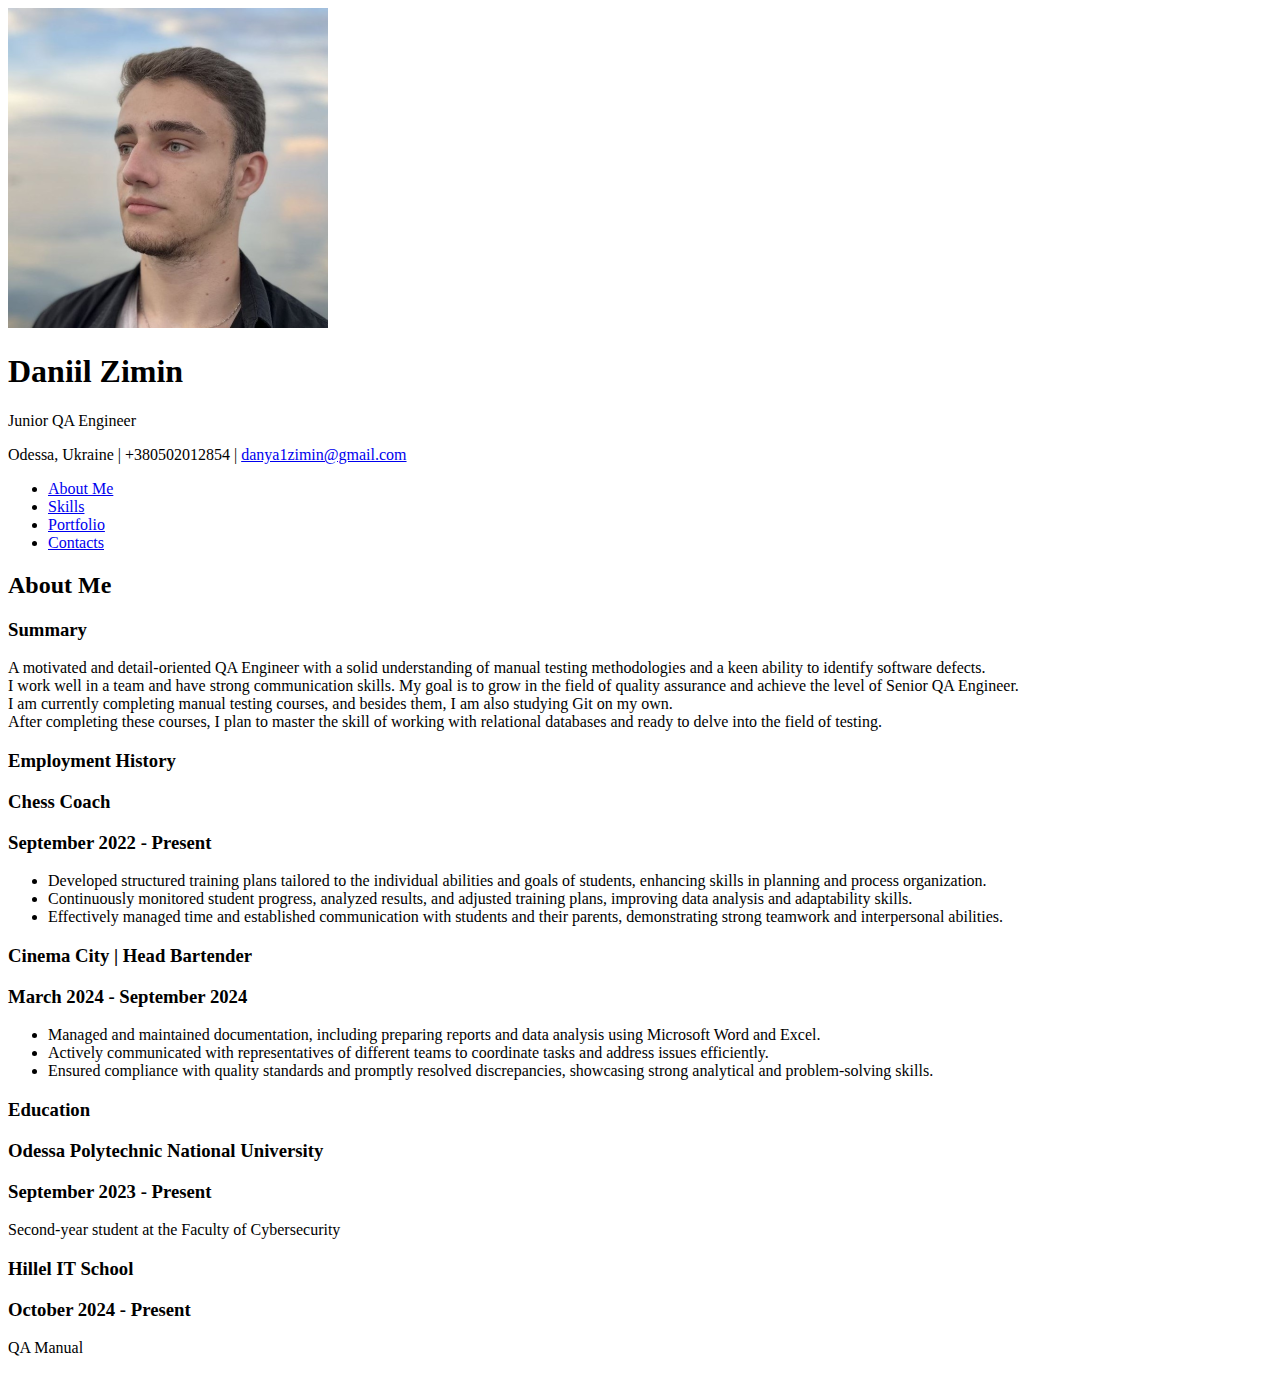
==== CV.html @ 84d7dec9 "Created a navigation menu for easy navigation around the page. The "About Me" section has been fille" ====
<!DOCTYPE html>
<html lang="en">
<head>
    <meta charset="UTF-8">
    <meta name="viewport" content="width=device-width, initial-scale=1.0">
    <meta name="description" content="personal resume website">
    <link rel="stylesheet" type="text/css" href="./style_CV.css">
    <link rel="icon" type="image/x-icon" href="./images/favicon.png">
    <title>CV_Daniil_Zimin</title>
</head>
<body>
    <header>
         <div class="container">
            <div id="container_of_header_photo">
                <img id="profile_photo" src="./images/photo.png" alt="profile_photo">
            </div>
            <div id="container_of_header_description">
                <h1 id="name">Daniil Zimin</h1>
                <p id="position">Junior QA Engineer</p>
                <p id="contact information"> Odessa, Ukraine | +380502012854 |
                <a href="mailto:danya1zimin@gmail.com">danya1zimin@gmail.com</a></p>
            </div>
        </div>
    </header>
    <nav>
        <div>
            <ul>
                <li><a href="#aboutme">About Me</a></li>
                <li><a href="#skills">Skills</a></li>
                <li><a href="#portfolio">Portfolio</a></li>
                <li><a href="#contacts">Contacts</a></li>
            </ul>
        </div>
    </nav>
    <main>
        <section id="aboutme">
            <div class="name_of_section">
                <h2>About Me</h2>
            </div>
            <div class="container_for_articles" id="container_about_me">
                <article id="summary">
                    <div class="name_of_article">
                        <h3>Summary</h3>
                    </div>
                    <div class="content_of_article">
                        <p>A motivated and detail-oriented QA Engineer with a solid
                        understanding of manual testing methodologies and a keen ability to
                        identify software defects.<br> I work well in a team and have strong
                        communication skills. My goal is to grow in the field of quality
                        assurance and achieve the level of Senior QA Engineer.<br>
                        I am currently completing manual testing courses, and besides them,
                        I am also studying Git on my own.<br> After completing these courses,
                        I plan to master the skill of working with relational databases
                        and ready to delve into the field of testing.
                        </p>
                    </div>
                </article>

                <article id="employment">
                    <div class="name_of_article">
                        <h3>Employment History</h3>
                    </div>
                    <div id="last_position">
                        <h3>Chess Coach</h3>
                    </div>
                    <div class="duration">
                        <h3>September 2022 - Present</h3>
                    </div>
                    <div class="list_of_responsibilities">
                        <ul>
                            <li>
                                Developed structured training plans tailored to the individual
                                abilities and goals of students, enhancing skills in planning and process organization.
                            </li>
                            <li>
                                Continuously monitored student progress, analyzed results,
                                and adjusted training plans, improving data analysis and adaptability skills.
                            </li>
                            <li>
                                Effectively managed time and established communication with
                                students and their parents, demonstrating strong teamwork and interpersonal abilities.
                            </li>
                        </ul>
                    </div>

                    <div id="previous_position">
                        <h3>Cinema City | Head Bartender</h3>
                    </div>
                    <div class="duration">
                        <h3>March 2024 - September 2024</h3>
                    </div>
                    <div class="list_of_responsibilities">
                        <ul>
                            <li>
                               Managed and maintained documentation, including preparing reports and data analysis
                                using Microsoft Word and Excel.
                            </li>
                            <li>
                                Actively communicated with representatives of different teams
                                to coordinate tasks and address issues efficiently.
                            </li>
                            <li>
                                Ensured compliance with quality standards and promptly resolved discrepancies,
                                showcasing strong analytical and problem-solving skills.
                            </li>
                        </ul>
                    </div>
                </article>

                <article id="education">
                    <div class="name_of_article">
                        <h3>Education</h3>
                    </div>
                    <div id="university">
                        <h3>Odessа Polytechnic National University</h3>
                    </div>
                    <div class="duration">
                        <h3>September 2023 - Present</h3>
                    </div>
                    <div class="content_of_article">
                        <p>Second-year student at the Faculty of Cybersecurity</p>
                    </div>

                    <div id="qa_courses">
                        <h3>Hillel IT School</h3>
                    </div>
                    <div class="duration">
                        <h3>October 2024 - Present</h3>
                    </div>
                    <div class="content_of_article">
                        <p>QA Manual</p>
                    </div>
                </article>
            </div>
        </section>

        <section id="skills">

        </section>

        <section id="portfolio">

        </section>

        <section id="contacts">

        </section>

    </main>
    <footer>

    </footer>
</body>
</html>
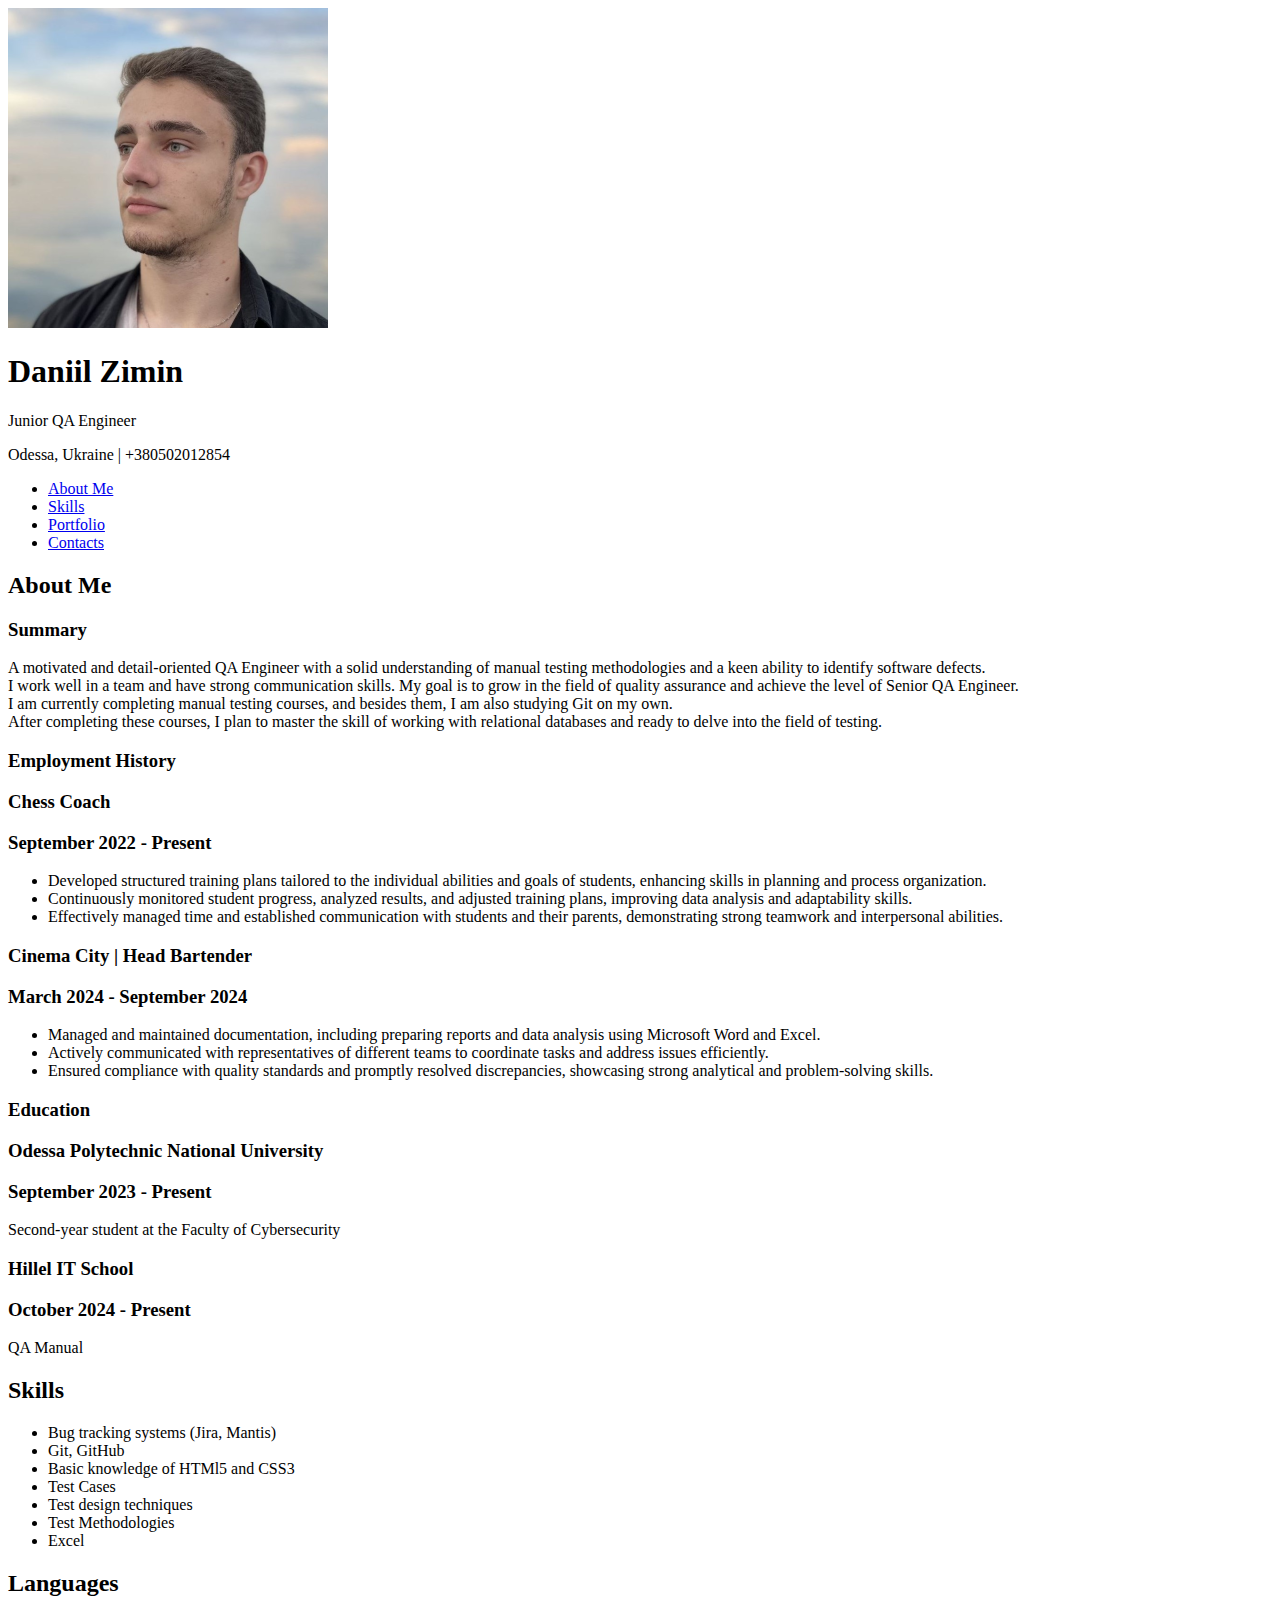
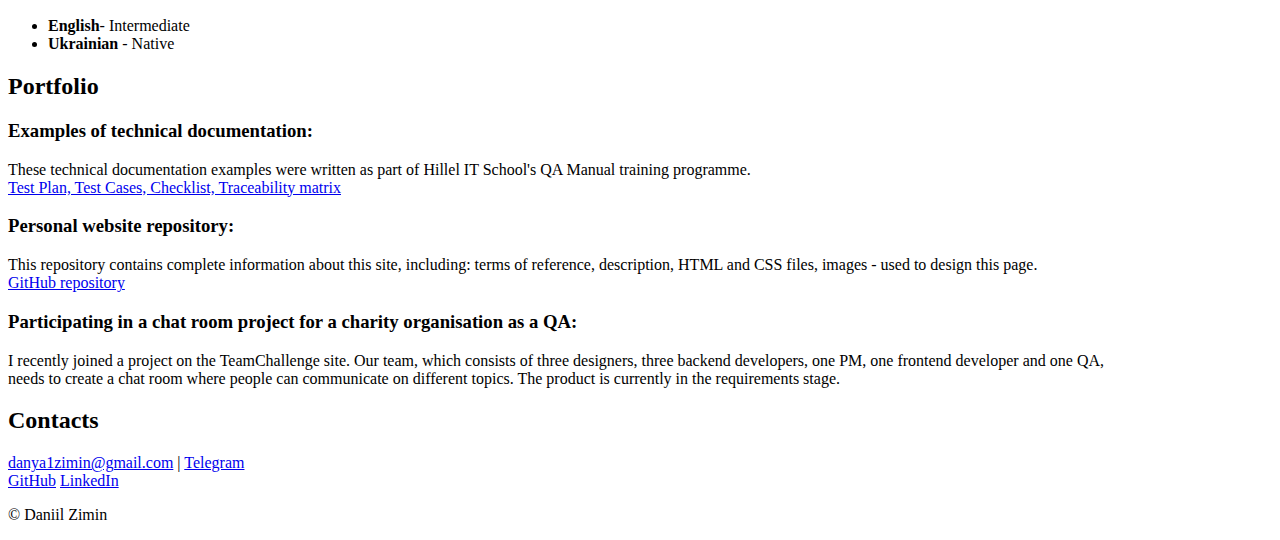
==== commit a2a3e45b: "In the "Skills", "Portfolio", and "Contacts" sections, all links to necessary third-party resources " ====
--- a/CV.html
+++ b/CV.html
@@ -17,8 +17,7 @@
             <div id="container_of_header_description">
                 <h1 id="name">Daniil Zimin</h1>
                 <p id="position">Junior QA Engineer</p>
-                <p id="contact information"> Odessa, Ukraine | +380502012854 |
-                <a href="mailto:danya1zimin@gmail.com">danya1zimin@gmail.com</a></p>
+                <p id="contact information"> Odessa, Ukraine | +380502012854</p>
             </div>
         </div>
     </header>
@@ -135,20 +134,83 @@
         </section>
 
         <section id="skills">
-
+            <div class="name_of_section">
+                <h2>Skills</h2>
+            </div>
+            <div id="list_of_skills">
+                <ul>
+                    <li>Bug tracking systems (Jira, Mantis)</li>
+                    <li>Git, GitHub</li>
+                    <li>Basic knowledge of HTMl5 and CSS3</li>
+                    <li>Test Cases</li>
+                    <li>Test design techniques</li>
+                    <li>Test Methodologies</li>
+                    <li>Excel</li>
+                </ul>
+            </div>
+
+            <div class="name_of_section">
+                <h2>Languages</h2>
+            </div>
+            <div id="list_of_languages">
+                <ul>
+                    <li><strong>English</strong>- Intermediate</li>
+                    <li><strong>Ukrainian</strong> - Native</li>
+                </ul>
+            </div>
         </section>
 
         <section id="portfolio">
-
+            <div class="name_of_section">
+                <h2>Portfolio</h2>
+            </div>
+            <div class="container_for_articles" id="container_portfolio">
+                <article id="tech_documentation">
+                    <h3>Examples of technical documentation:</h3>
+                    <p>These technical documentation examples were written as part of Hillel IT School's
+                        QA Manual training programme.<br>
+                        <a href="https://drive.google.com/drive/folders/1Z6hibd7r9tRQC6Q4JJeoYV2yb-1fAeSc?usp=drive_link"
+                        target="blank" id="google_drive">
+                        Test Plan, Test Cases, Checklist, Traceability matrix</a></p>
+                </article>
+
+                <article id="website">
+                    <h3>Personal website repository:</h3>
+                    <p>This repository contains complete information about this site, including: terms of reference,
+                        description, HTML and CSS files, images - used to design this page.<br>
+                        <a href="https://github.com/SssiMmmo/CV" target="blank" id="cv_repository"> GitHub repository</a>
+                    </p>
+                </article>
+
+                <article id="team_challenge">
+                    <h3>Participating in a chat room project for a charity organisation as a QA:</h3>
+                    <p>I recently joined a project on the TeamChallenge site.
+                        Our team, which consists of three designers, three backend developers, one PM,
+                        one frontend developer and one QA,<br> needs to create a chat room
+                        where people can communicate on different topics.
+                        The product is currently in the requirements stage.</p>
+                </article>
+            </div>
         </section>
 
         <section id="contacts">
-
-        </section>
-
+            <div class="name_of_section">
+                <h2>Contacts</h2>
+            </div>
+            <a href="mailto:danya1zimin@gmail.com" id="email">danya1zimin@gmail.com</a> |
+            <a href="https://t.me/dghsdghs">Telegram</a>
+        </section>
     </main>
     <footer>
-
+        <div class="container">
+            <div id="social_links">
+                <a href="https://github.com/SssiMmmo" id="github">GitHub</a>
+                <a href="https://www.linkedin.com/in/daniil-zimin-6a8973342/" id="linkedin">LinkedIn</a>
+            </div>
+            <div id="copyright">
+                <p>&copy; Daniil Zimin</p>
+            </div>
+        </div>
     </footer>
 </body>
 </html>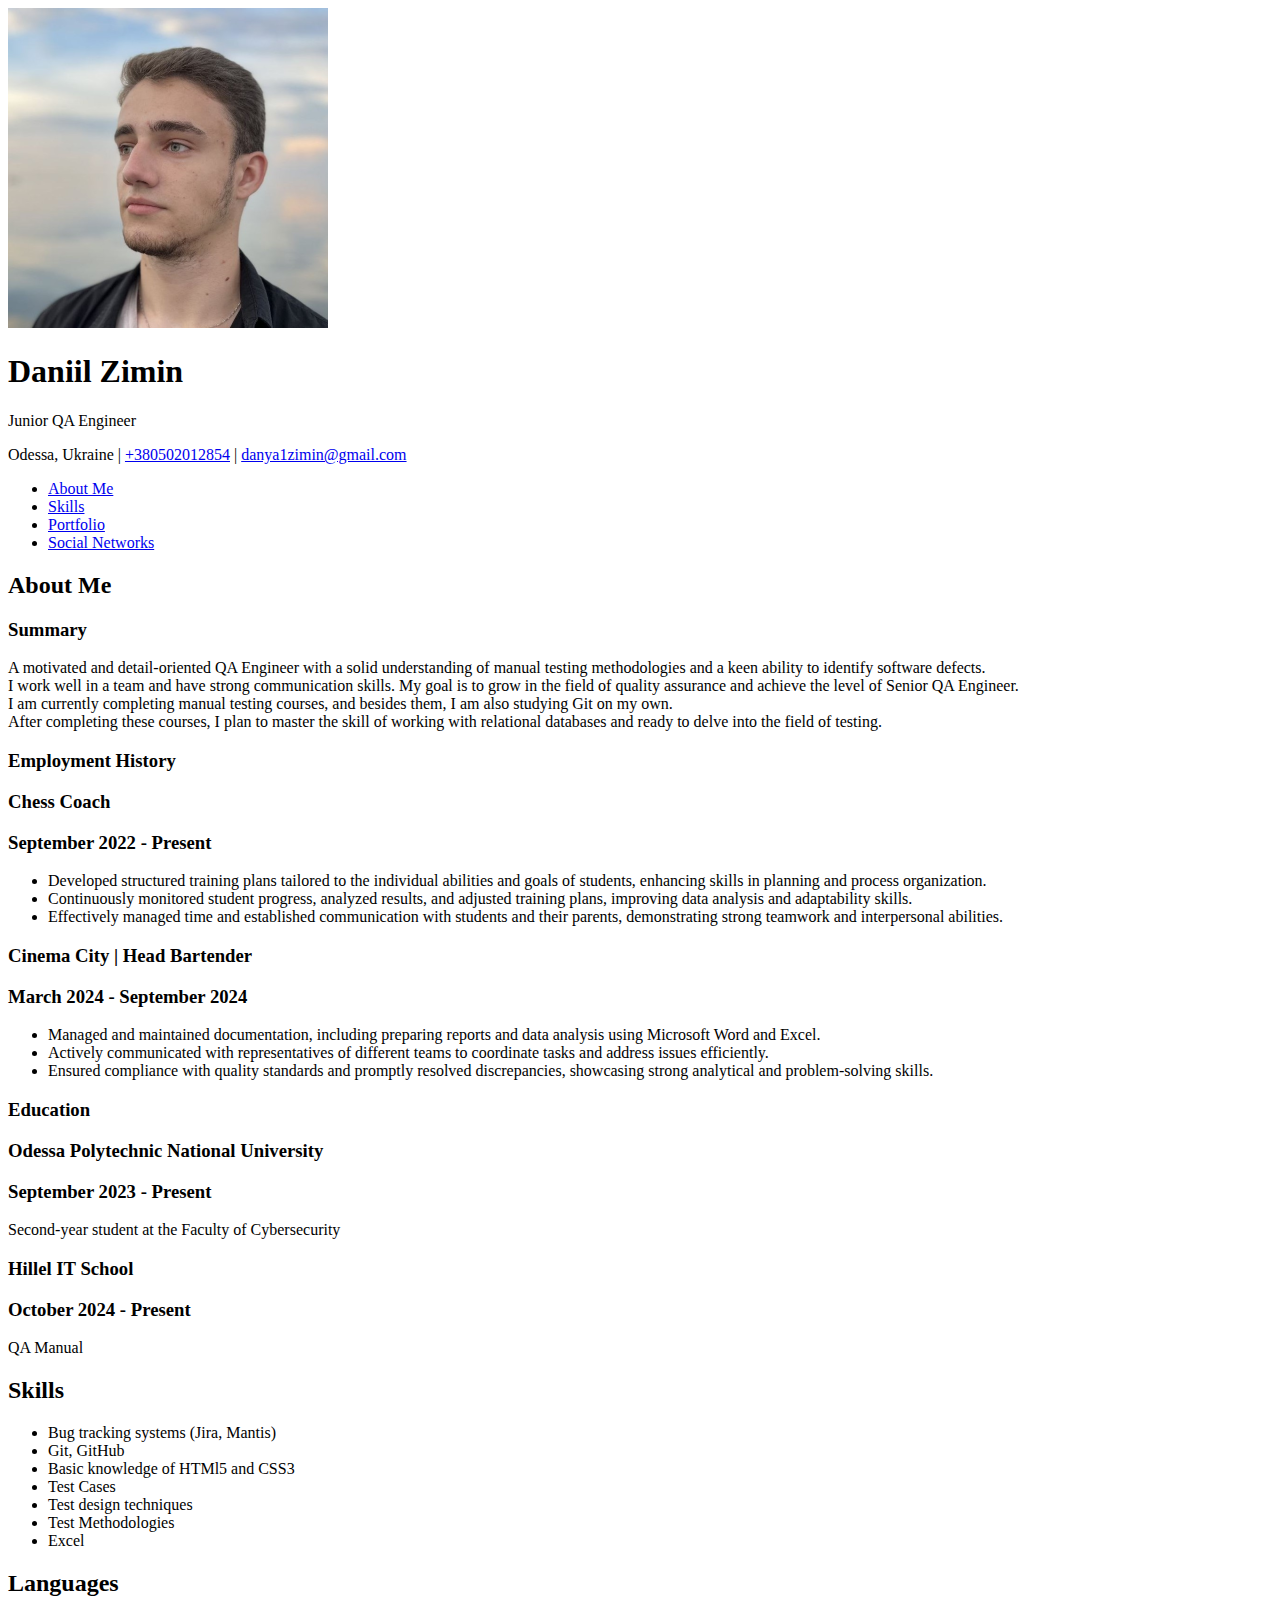
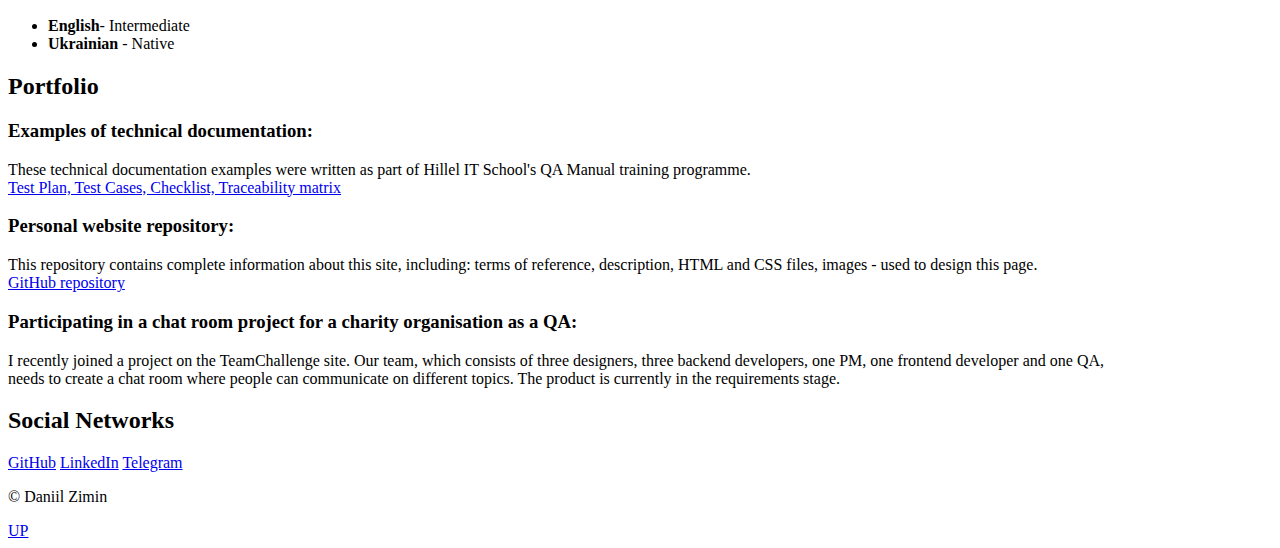
==== commit e546eb3e: "The mail link has been moved from the "Contacts" section to the site header. The "Contacts" section " ====
--- a/CV.html
+++ b/CV.html
@@ -10,15 +10,14 @@
 </head>
 <body>
     <header>
-         <div class="container">
-            <div id="container_of_header_photo">
-                <img id="profile_photo" src="./images/photo.png" alt="profile_photo">
-            </div>
-            <div id="container_of_header_description">
-                <h1 id="name">Daniil Zimin</h1>
-                <p id="position">Junior QA Engineer</p>
-                <p id="contact information"> Odessa, Ukraine | +380502012854</p>
-            </div>
+        <div id="container_of_header_photo">
+            <img id="profile_photo" src="./images/photo.png" alt="profile_photo">
+        </div>
+        <div id="container_of_header_description">
+            <h1 id="name">Daniil Zimin</h1>
+            <p id="position">Junior QA Engineer</p>
+            <p id="contact_information"> Odessa, Ukraine | <a href="tel:+30502012854">+380502012854</a> |
+                <a href="mailto:danya1zimin@gmail.com" id="email">danya1zimin@gmail.com</a></p>
         </div>
     </header>
     <nav>
@@ -27,7 +26,7 @@
                 <li><a href="#aboutme">About Me</a></li>
                 <li><a href="#skills">Skills</a></li>
                 <li><a href="#portfolio">Portfolio</a></li>
-                <li><a href="#contacts">Contacts</a></li>
+                <li><a href="#social_networks">Social Networks</a></li>
             </ul>
         </div>
     </nav>
@@ -193,23 +192,25 @@
             </div>
         </section>
 
-        <section id="contacts">
-            <div class="name_of_section">
-                <h2>Contacts</h2>
-            </div>
-            <a href="mailto:danya1zimin@gmail.com" id="email">danya1zimin@gmail.com</a> |
-            <a href="https://t.me/dghsdghs">Telegram</a>
+        <section id="social_networks">
+            <div class="name_of_section">
+                <h2>Social Networks</h2>
+            </div>
+            <div id="social_links">
+                <a href="https://github.com/SssiMmmo" id="github">GitHub</a>
+                <a href="https://www.linkedin.com/in/daniil-zimin-6a8973342/" id="linkedin">LinkedIn</a>
+                <a href="https://t.me/dghsdghs">Telegram</a>
+            </div>
         </section>
     </main>
     <footer>
         <div class="container">
-            <div id="social_links">
-                <a href="https://github.com/SssiMmmo" id="github">GitHub</a>
-                <a href="https://www.linkedin.com/in/daniil-zimin-6a8973342/" id="linkedin">LinkedIn</a>
-            </div>
             <div id="copyright">
                 <p>&copy; Daniil Zimin</p>
             </div>
+        </div>
+        <div class="button_up">
+            <a href="#">UP</a>
         </div>
     </footer>
 </body>
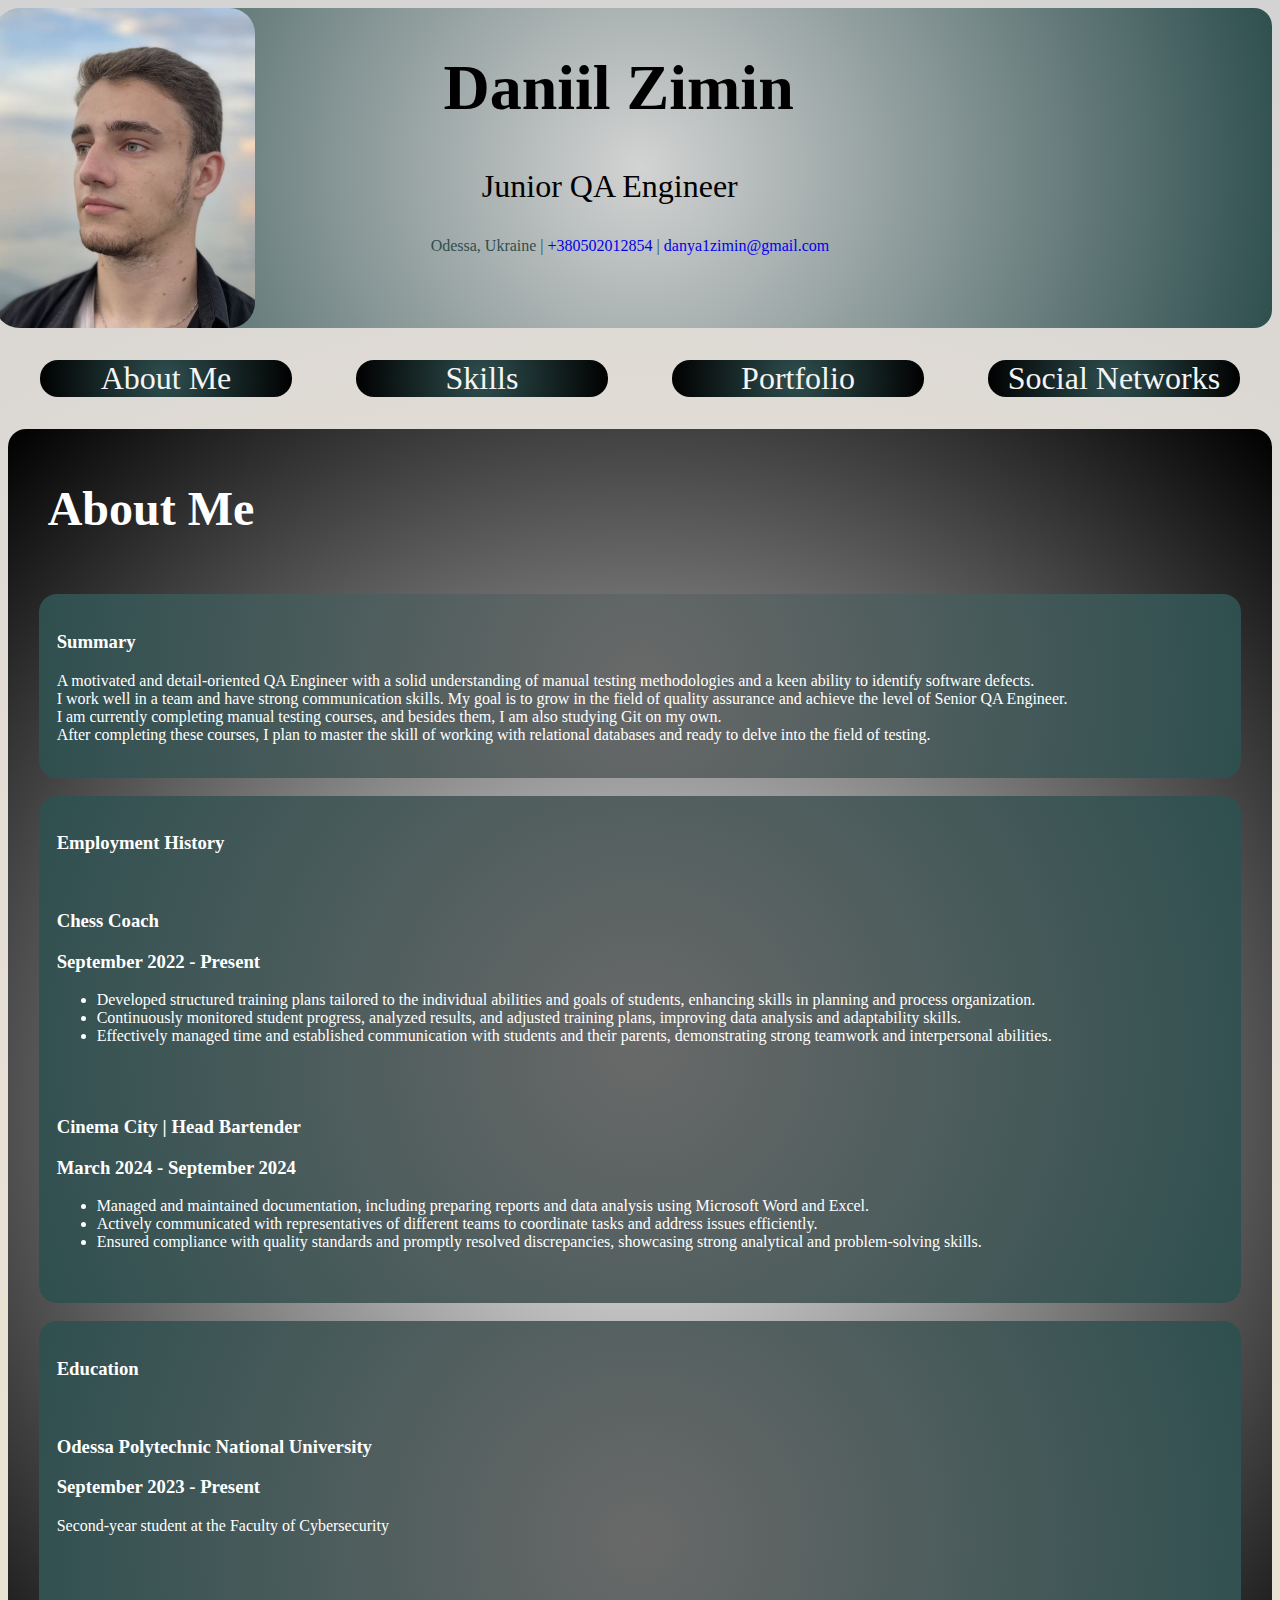
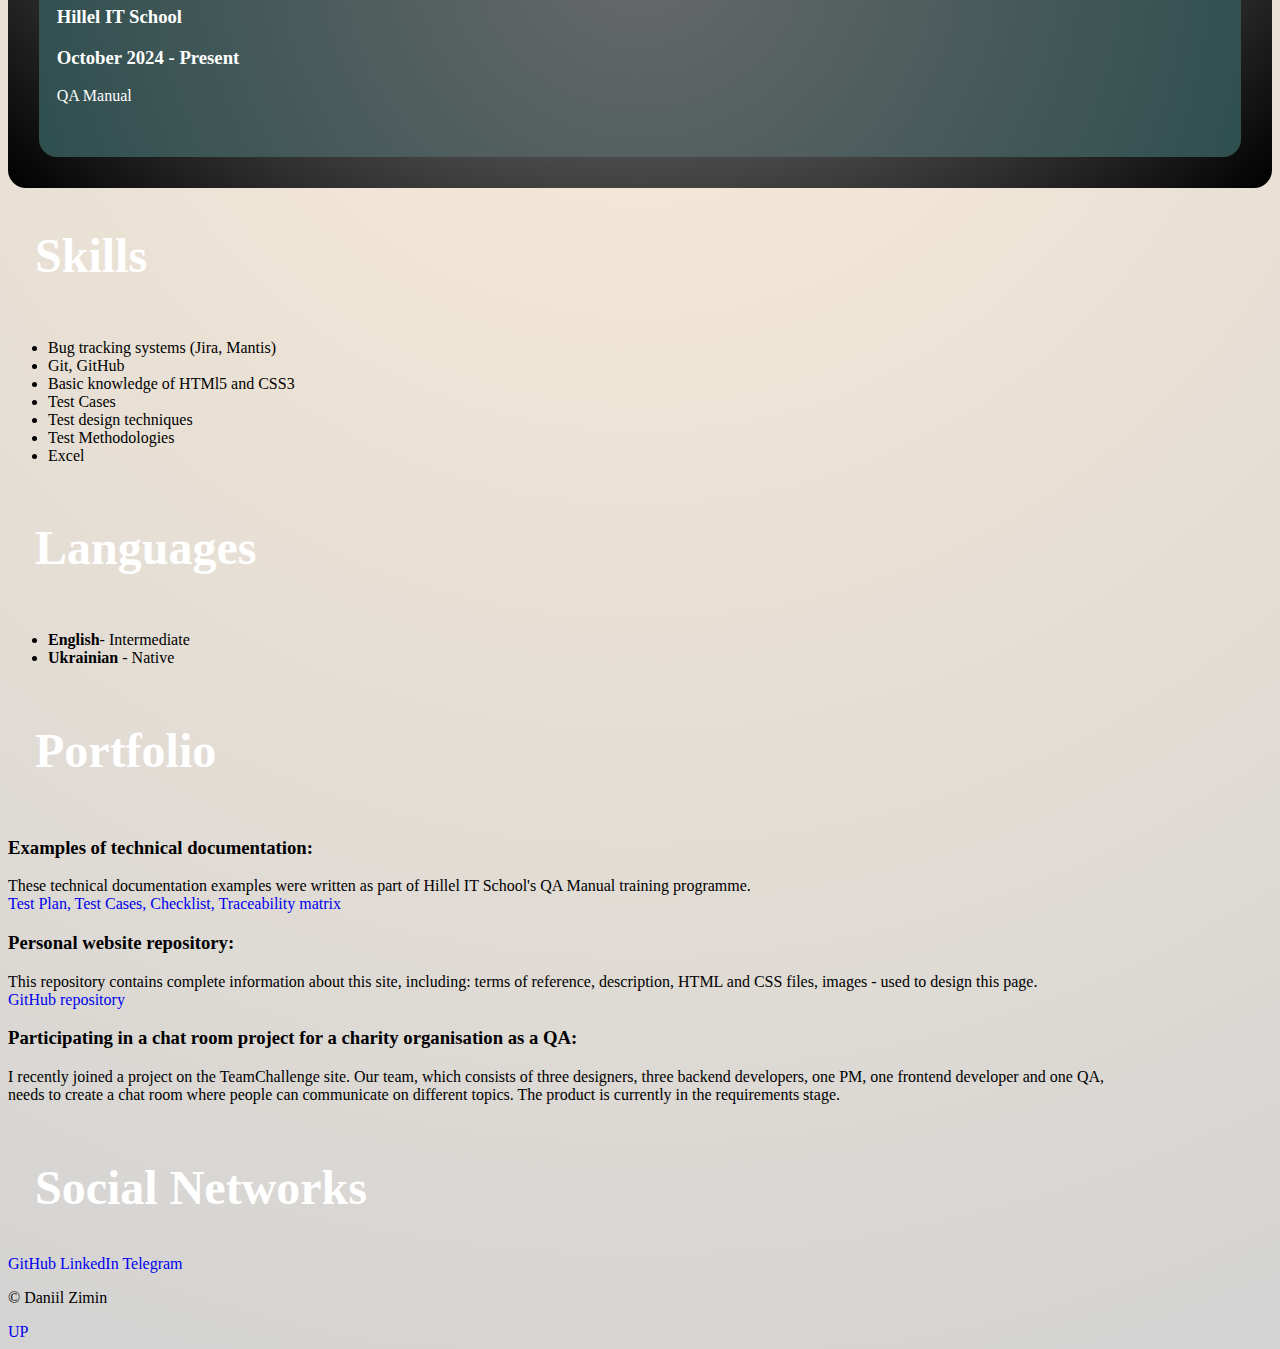
==== commit 39f0cfb3: "Added styles for the header, ‘About Me’ section and navigation menu (This is a template only)." ====
--- a/CV.html
+++ b/CV.html
@@ -21,14 +21,12 @@
         </div>
     </header>
     <nav>
-        <div>
-            <ul>
-                <li><a href="#aboutme">About Me</a></li>
-                <li><a href="#skills">Skills</a></li>
-                <li><a href="#portfolio">Portfolio</a></li>
-                <li><a href="#social_networks">Social Networks</a></li>
-            </ul>
-        </div>
+        <ul>
+            <li><a href="#aboutme">About Me</a></li>
+            <li><a href="#skills">Skills</a></li>
+            <li><a href="#portfolio">Portfolio</a></li>
+            <li><a href="#social_networks">Social Networks</a></li>
+        </ul>
     </nav>
     <main>
         <section id="aboutme">
@@ -59,49 +57,53 @@
                         <h3>Employment History</h3>
                     </div>
                     <div id="last_position">
-                        <h3>Chess Coach</h3>
-                    </div>
-                    <div class="duration">
-                        <h3>September 2022 - Present</h3>
-                    </div>
-                    <div class="list_of_responsibilities">
-                        <ul>
-                            <li>
-                                Developed structured training plans tailored to the individual
-                                abilities and goals of students, enhancing skills in planning and process organization.
-                            </li>
-                            <li>
-                                Continuously monitored student progress, analyzed results,
-                                and adjusted training plans, improving data analysis and adaptability skills.
-                            </li>
-                            <li>
-                                Effectively managed time and established communication with
-                                students and their parents, demonstrating strong teamwork and interpersonal abilities.
-                            </li>
-                        </ul>
+                        <div id="last_position_name">
+                            <h3>Chess Coach</h3>
+                        </div>
+                        <div class="duration">
+                            <h3>September 2022 - Present</h3>
+                        </div>
+                        <div class="list_of_responsibilities">
+                            <ul>
+                                <li>
+                                    Developed structured training plans tailored to the individual abilities
+                                    and goals of students, enhancing skills in planning and process organization.
+                                </li>
+                                <li>
+                                    Continuously monitored student progress, analyzed results,
+                                    and adjusted training plans, improving data analysis and adaptability skills.
+                                </li>
+                                <li>
+                                    Effectively managed time and established communication with students
+                                    and their parents, demonstrating strong teamwork and interpersonal abilities.
+                                </li>
+                            </ul>
+                        </div>
                     </div>
 
                     <div id="previous_position">
-                        <h3>Cinema City | Head Bartender</h3>
-                    </div>
-                    <div class="duration">
-                        <h3>March 2024 - September 2024</h3>
-                    </div>
-                    <div class="list_of_responsibilities">
-                        <ul>
-                            <li>
-                               Managed and maintained documentation, including preparing reports and data analysis
-                                using Microsoft Word and Excel.
-                            </li>
-                            <li>
-                                Actively communicated with representatives of different teams
-                                to coordinate tasks and address issues efficiently.
-                            </li>
-                            <li>
-                                Ensured compliance with quality standards and promptly resolved discrepancies,
-                                showcasing strong analytical and problem-solving skills.
-                            </li>
-                        </ul>
+                        <div id="previous_position_name">
+                            <h3>Cinema City | Head Bartender</h3>
+                        </div>
+                        <div class="duration">
+                            <h3>March 2024 - September 2024</h3>
+                        </div>
+                        <div class="list_of_responsibilities">
+                            <ul>
+                                <li>
+                                    Managed and maintained documentation, including preparing reports and data analysis
+                                    using Microsoft Word and Excel.
+                                </li>
+                                <li>
+                                    Actively communicated with representatives of different teams
+                                    to coordinate tasks and address issues efficiently.
+                                </li>
+                                <li>
+                                    Ensured compliance with quality standards and promptly resolved discrepancies,
+                                    showcasing strong analytical and problem-solving skills.
+                                </li>
+                            </ul>
+                        </div>
                     </div>
                 </article>
 
@@ -111,51 +113,55 @@
                     </div>
                     <div id="university">
                         <h3>Odessа Polytechnic National University</h3>
-                    </div>
-                    <div class="duration">
-                        <h3>September 2023 - Present</h3>
-                    </div>
-                    <div class="content_of_article">
-                        <p>Second-year student at the Faculty of Cybersecurity</p>
+                        <div class="duration">
+                            <h3>September 2023 - Present</h3>
+                        </div>
+                        <div class="content_of_article">
+                            <p>Second-year student at the Faculty of Cybersecurity</p>
+                        </div>
                     </div>
 
                     <div id="qa_courses">
                         <h3>Hillel IT School</h3>
-                    </div>
-                    <div class="duration">
-                        <h3>October 2024 - Present</h3>
-                    </div>
-                    <div class="content_of_article">
-                        <p>QA Manual</p>
-                    </div>
-                </article>
-            </div>
-        </section>
-
-        <section id="skills">
-            <div class="name_of_section">
-                <h2>Skills</h2>
-            </div>
-            <div id="list_of_skills">
-                <ul>
-                    <li>Bug tracking systems (Jira, Mantis)</li>
-                    <li>Git, GitHub</li>
-                    <li>Basic knowledge of HTMl5 and CSS3</li>
-                    <li>Test Cases</li>
-                    <li>Test design techniques</li>
-                    <li>Test Methodologies</li>
-                    <li>Excel</li>
-                </ul>
-            </div>
-
-            <div class="name_of_section">
-                <h2>Languages</h2>
-            </div>
-            <div id="list_of_languages">
-                <ul>
-                    <li><strong>English</strong>- Intermediate</li>
-                    <li><strong>Ukrainian</strong> - Native</li>
-                </ul>
+                        <div class="duration">
+                            <h3>October 2024 - Present</h3>
+                        </div>
+                        <div class="content_of_article">
+                            <p>QA Manual</p>
+                        </div>
+                    </div>
+                </article>
+            </div>
+        </section>
+
+        <section id="skills_languages">
+            <div id="skills">
+                <div class="name_of_section">
+                    <h2>Skills</h2>
+                </div>
+                <div id="list_of_skills">
+                    <ul>
+                        <li>Bug tracking systems (Jira, Mantis)</li>
+                        <li>Git, GitHub</li>
+                        <li>Basic knowledge of HTMl5 and CSS3</li>
+                        <li>Test Cases</li>
+                        <li>Test design techniques</li>
+                        <li>Test Methodologies</li>
+                        <li>Excel</li>
+                    </ul>
+                </div>
+            </div>
+
+            <div id="languages">
+                <div class="name_of_section">
+                    <h2>Languages</h2>
+                </div>
+                <div id="list_of_languages">
+                    <ul>
+                        <li><strong>English</strong>- Intermediate</li>
+                        <li><strong>Ukrainian</strong> - Native</li>
+                    </ul>
+                </div>
             </div>
         </section>
 
@@ -197,9 +203,9 @@
                 <h2>Social Networks</h2>
             </div>
             <div id="social_links">
-                <a href="https://github.com/SssiMmmo" id="github">GitHub</a>
-                <a href="https://www.linkedin.com/in/daniil-zimin-6a8973342/" id="linkedin">LinkedIn</a>
-                <a href="https://t.me/dghsdghs">Telegram</a>
+                <a href="https://github.com/SssiMmmo" target="blank" id="github">GitHub</a>
+                <a href="https://www.linkedin.com/in/daniil-zimin-6a8973342/" target="blank" id="linkedin">LinkedIn</a>
+                <a href="https://t.me/dghsdghs" target="_blank" id="telegram">Telegram</a>
             </div>
         </section>
     </main>
--- a/style_CV.css
+++ b/style_CV.css
@@ -0,0 +1,100 @@
+body {
+    background: radial-gradient(circle, antiquewhite, lightgray);
+
+}
+
+a {
+    text-decoration: none;
+}
+
+header {
+    display: flex;
+    justify-content: center;
+    background: radial-gradient(circle, lightgray, darkslategray);
+    border-radius: 2vh;
+}
+
+#container_of_header_photo {
+    display: flex;
+    justify-content: center;
+    position: relative;
+    left: -25%;
+    border-radius: 2vw;
+    overflow: hidden;
+    width: 20.68%;
+    height: auto;
+}
+
+#container_of_header_description {
+    position: relative;
+    right:10vw;
+}
+
+#name {
+    position: relative;
+    font-size: 4em;
+}
+
+#position {
+    position: relative;
+    left: 3vw;
+    font-size: 2em;
+}
+
+#contact_information {
+    position: relative;
+    right: 1vw;
+    color: darkslategray;
+}
+
+.name_of_section {
+    display: flex;
+    align-items: center;
+    font-size: 2em;
+    padding-left: 3vh;
+    color: white;
+}
+
+#aboutme {
+    background: radial-gradient(circle, whitesmoke, black);
+    border-radius: 2vh;
+    padding: 1%;
+}
+
+#summary, #employment, #education {
+    background: radial-gradient(circle, dimgray, darkslategray);
+    border-radius: 2vh;
+    color: white;
+    padding: 2vh;
+    margin: 2vh;
+}
+
+#last_position, #previous_position, #university, #qa_courses {
+    padding-block: 2vh;
+}
+
+/*nav {
+    position: sticky;
+    top: 0;
+    z-index: 100;
+
+}*/
+
+nav ul {
+    display: flex;
+    justify-content: space-around;
+    font-size: 2em;
+    list-style-type: none;
+    padding: 0;
+}
+
+nav ul li {
+    background: radial-gradient(circle, darkslategray, black);
+    width: 20%;
+    border-radius: 2vh;
+    text-align: center;
+}
+
+nav ul li a{
+    color: whitesmoke;
+}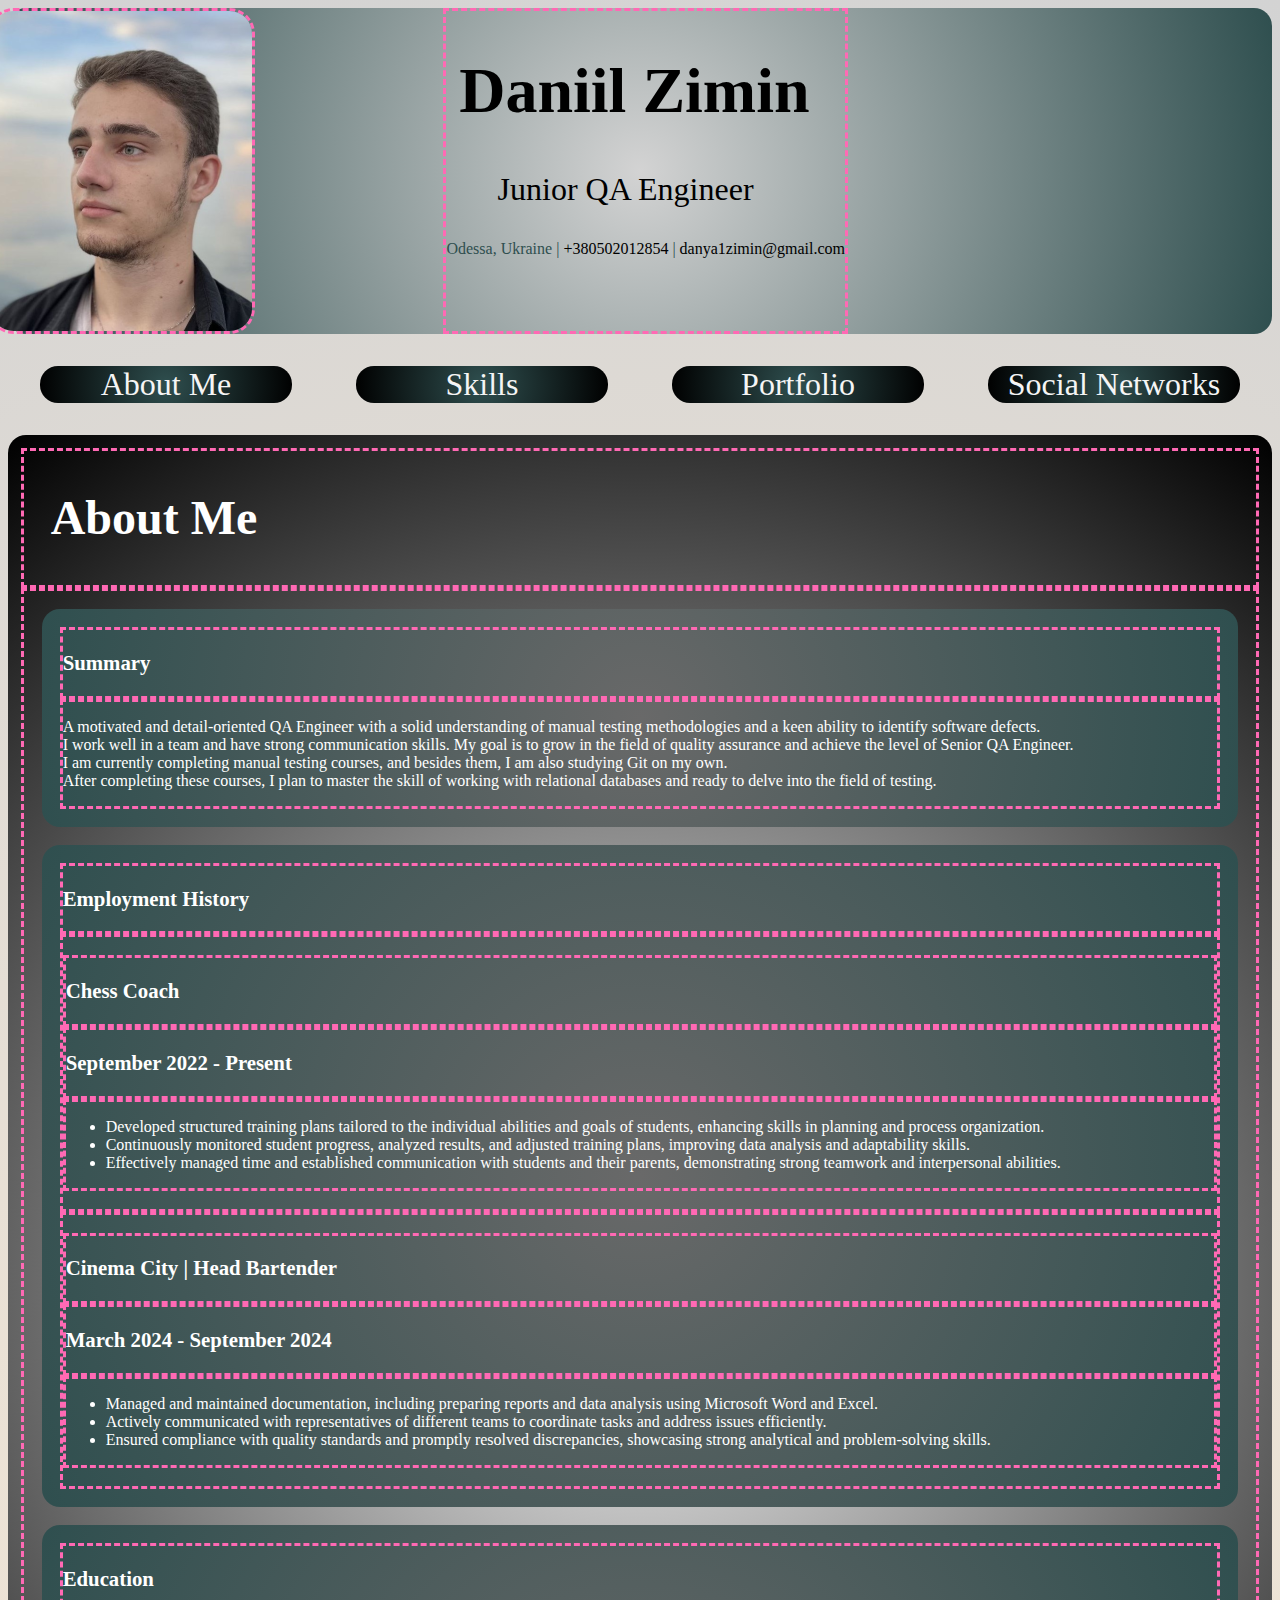
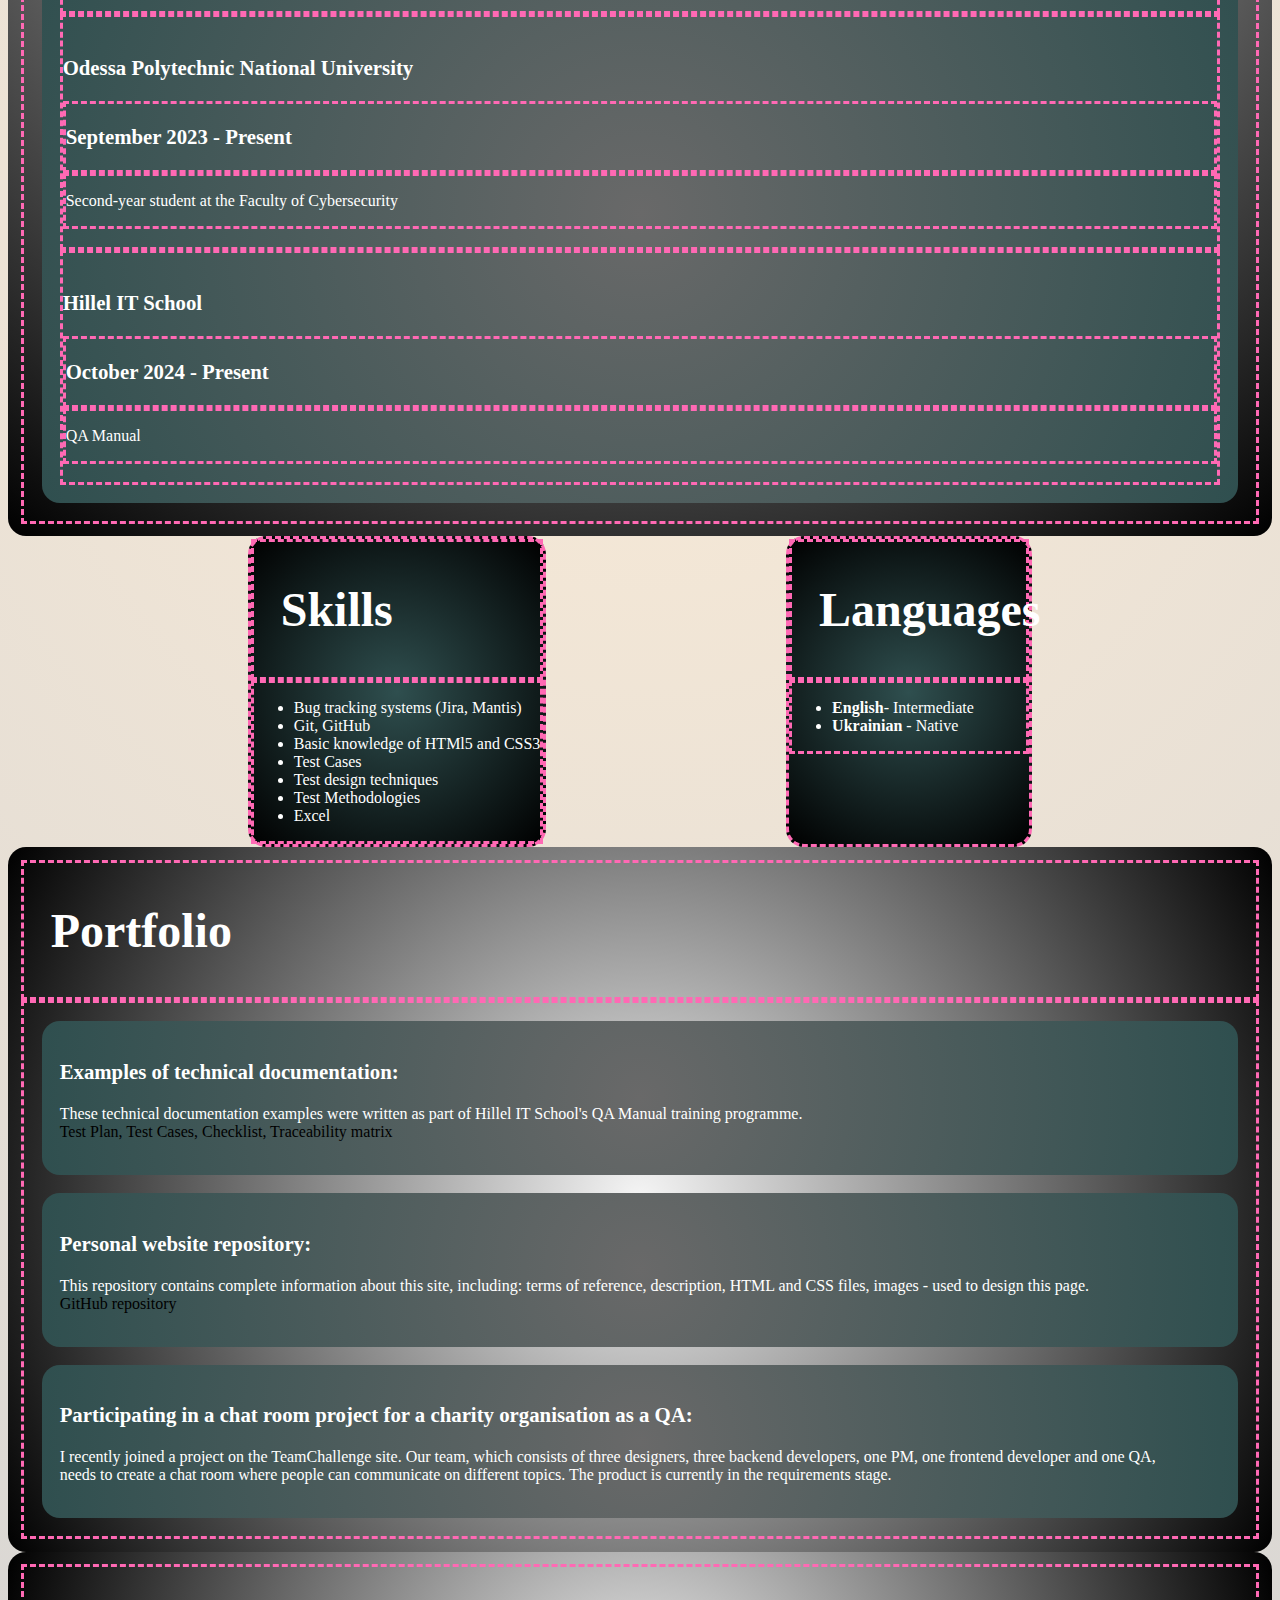
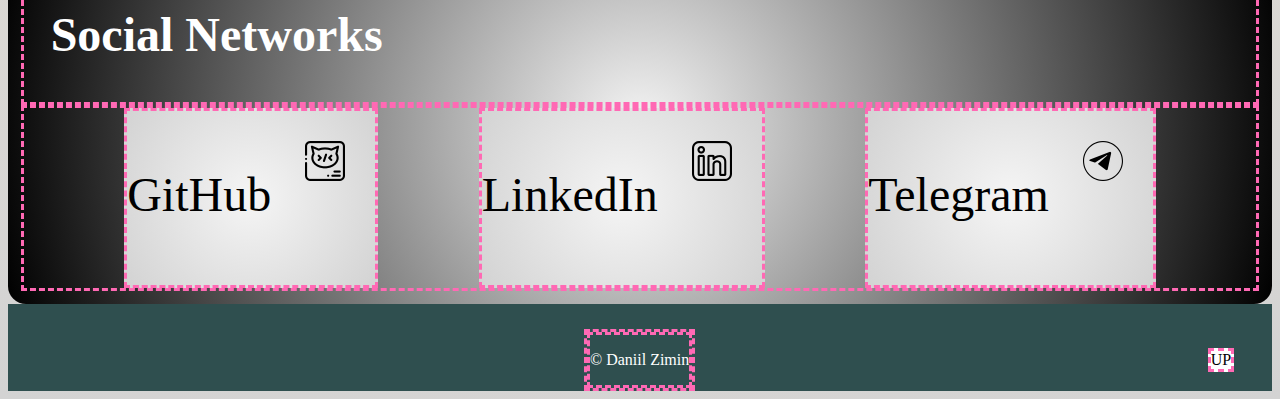
==== commit b22ef48e: "Added styles for the "Skills", "Portfolio", "Social Networks" and footer sections (This is a templat" ====
--- a/CV.html
+++ b/CV.html
@@ -175,8 +175,8 @@
                     <p>These technical documentation examples were written as part of Hillel IT School's
                         QA Manual training programme.<br>
                         <a href="https://drive.google.com/drive/folders/1Z6hibd7r9tRQC6Q4JJeoYV2yb-1fAeSc?usp=drive_link"
-                        target="blank" id="google_drive">
-                        Test Plan, Test Cases, Checklist, Traceability matrix</a></p>
+                           target="blank" id="google_drive">
+                            Test Plan, Test Cases, Checklist, Traceability matrix</a></p>
                 </article>
 
                 <article id="website">
@@ -203,9 +203,18 @@
                 <h2>Social Networks</h2>
             </div>
             <div id="social_links">
-                <a href="https://github.com/SssiMmmo" target="blank" id="github">GitHub</a>
-                <a href="https://www.linkedin.com/in/daniil-zimin-6a8973342/" target="blank" id="linkedin">LinkedIn</a>
-                <a href="https://t.me/dghsdghs" target="_blank" id="telegram">Telegram</a>
+                <div id="github">
+                    <a href="https://github.com/SssiMmmo" target="blank">GitHub</a>
+                    <img src="./images/githublogo.png" alt="github">
+                </div>
+                <div id="linkedin">
+                    <a href="https://www.linkedin.com/in/daniil-zimin-6a8973342/" target="blank">LinkedIn</a>
+                    <img src="./images/linkedinlogo.png" alt="linkedin">
+                </div>
+                <div id="telegram">
+                    <a href="https://t.me/dghsdghs" target="_blank">Telegram</a>
+                    <img src="./images/telegramlogo.png" alt="telegram">
+                </div>
             </div>
         </section>
     </main>
--- a/style_CV.css
+++ b/style_CV.css
@@ -1,10 +1,19 @@
 body {
     background: radial-gradient(circle, antiquewhite, lightgray);
+}
 
+div {
+    border: hotpink;
+    border-style: dashed;
 }
 
 a {
     text-decoration: none;
+    color: black;
+}
+
+h3 {
+    font-size: 1.3em;
 }
 
 header {
@@ -33,17 +42,18 @@
 #name {
     position: relative;
     font-size: 4em;
+    left: 1vw;
 }
 
 #position {
     position: relative;
-    left: 3vw;
+    left: 4vw;
     font-size: 2em;
 }
 
 #contact_information {
     position: relative;
-    right: 1vw;
+
     color: darkslategray;
 }
 
@@ -55,13 +65,13 @@
     color: white;
 }
 
-#aboutme {
+#aboutme, #portfolio, #social_networks {
     background: radial-gradient(circle, whitesmoke, black);
     border-radius: 2vh;
     padding: 1%;
 }
 
-#summary, #employment, #education {
+#summary, #employment, #education, #tech_documentation, #website, #team_challenge {
     background: radial-gradient(circle, dimgray, darkslategray);
     border-radius: 2vh;
     color: white;
@@ -97,4 +107,61 @@
 
 nav ul li a{
     color: whitesmoke;
+}
+
+#skills_languages {
+    display: flex;
+    justify-content: space-evenly;
+}
+
+#skills, #languages {
+    position: relative;
+    background: radial-gradient(circle, darkslategray, black);
+    border-radius: 2vh;
+    color: white;
+}
+
+#languages {
+    width: 19%;
+}
+
+#portfolio {
+    display: flex;
+    justify-content: space-evenly;
+    flex-direction: column;
+}
+
+#social_networks a {
+    color: black;
+    font-size: 3em;
+}
+
+#social_links {
+    display: flex;
+    justify-content: space-evenly;
+    height: 20vh;
+}
+
+#github, #linkedin, #telegram {
+    background: radial-gradient(circle, whitesmoke, lightgray);
+}
+
+footer {
+    display: flex;
+    justify-content: space-between;
+    align-items: center;
+    padding-top: 2%;
+    background: darkslategray;
+}
+
+.container {
+    position: relative;
+    left: 45vw;
+    color: white;
+}
+
+.button_up {
+    position: relative;
+    background: white;
+    right: 3%;
 }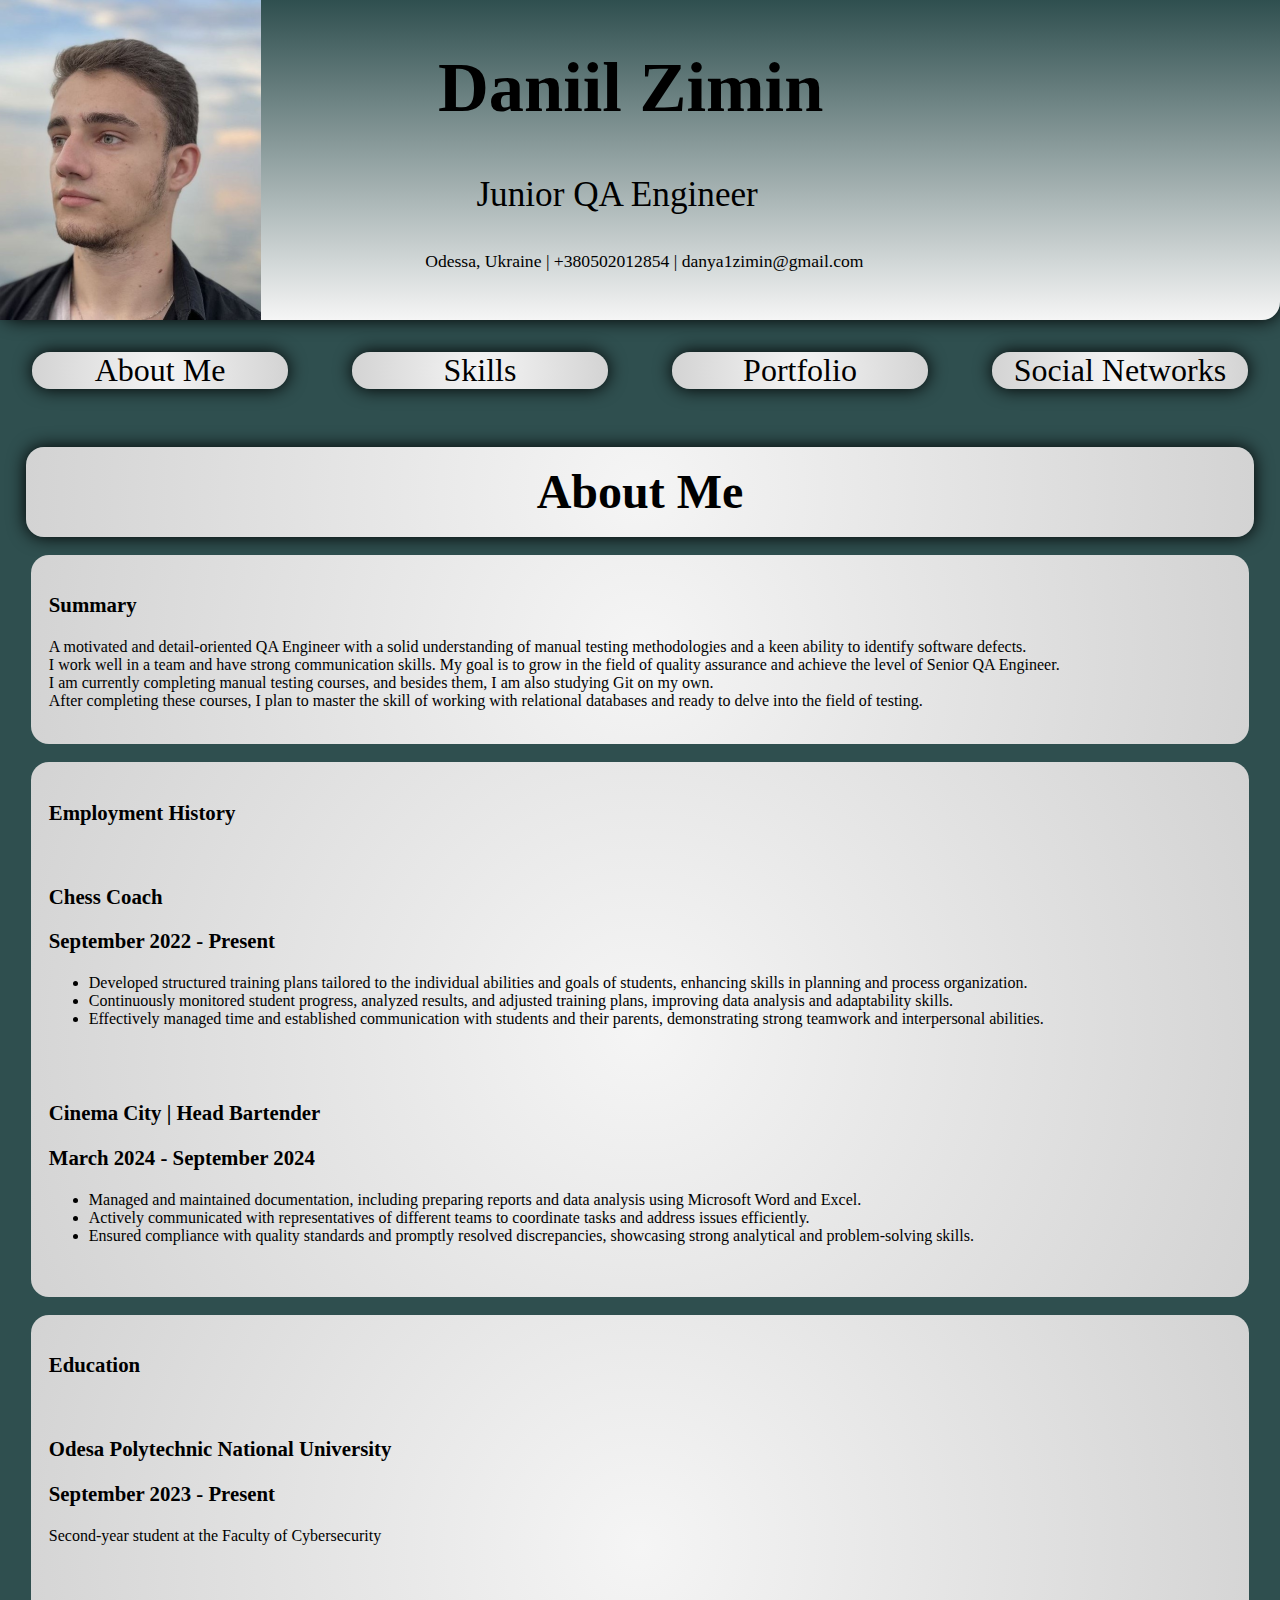
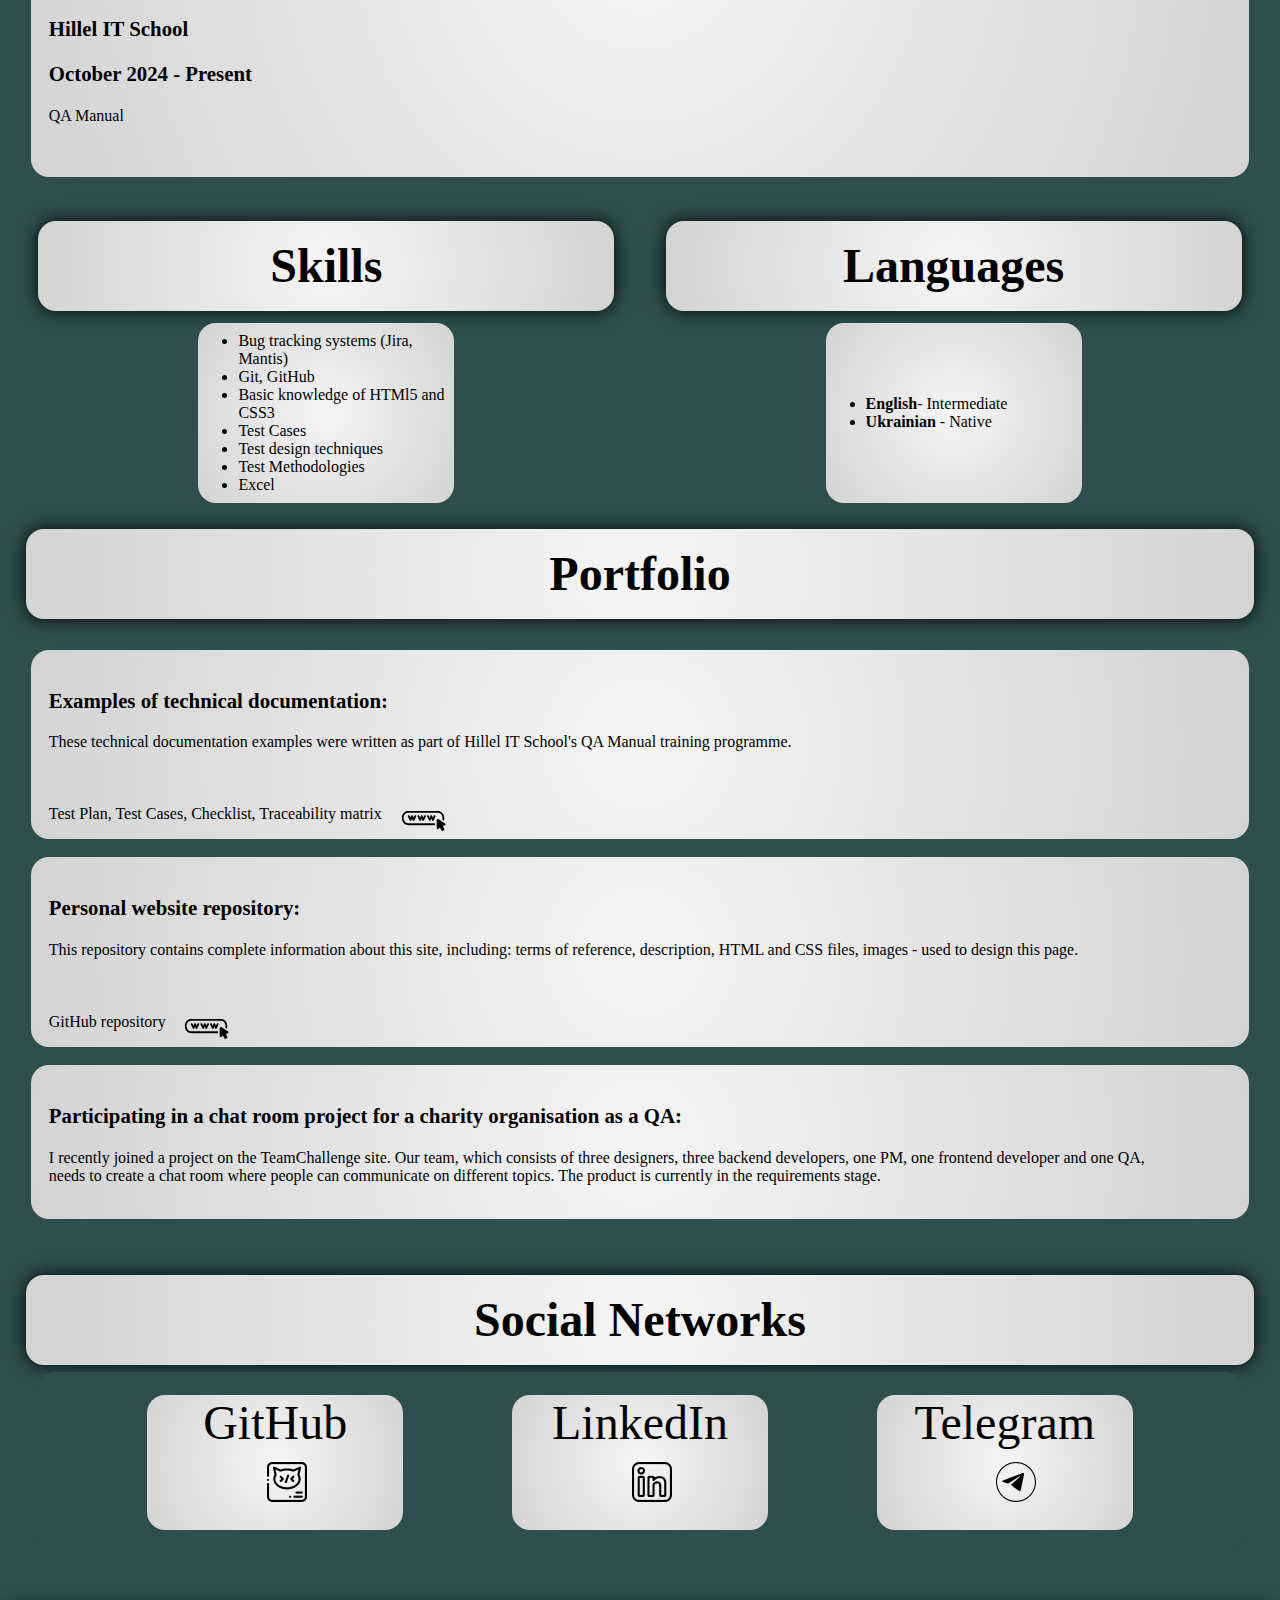
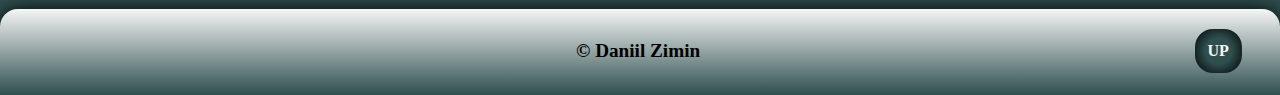
==== commit 6defe194: "Added basic styles for all elements on the page. Added an icon for links in the portfolio section." ====
--- a/CV.html
+++ b/CV.html
@@ -22,14 +22,14 @@
     </header>
     <nav>
         <ul>
-            <li><a href="#aboutme">About Me</a></li>
+            <li><a href="#about_me">About Me</a></li>
             <li><a href="#skills">Skills</a></li>
             <li><a href="#portfolio">Portfolio</a></li>
             <li><a href="#social_networks">Social Networks</a></li>
         </ul>
     </nav>
     <main>
-        <section id="aboutme">
+        <section id="about_me">
             <div class="name_of_section">
                 <h2>About Me</h2>
             </div>
@@ -112,7 +112,7 @@
                         <h3>Education</h3>
                     </div>
                     <div id="university">
-                        <h3>Odessа Polytechnic National University</h3>
+                        <h3>Odesа Polytechnic National University</h3>
                         <div class="duration">
                             <h3>September 2023 - Present</h3>
                         </div>
@@ -136,7 +136,7 @@
 
         <section id="skills_languages">
             <div id="skills">
-                <div class="name_of_section">
+                <div class="name_of_section" id="name_skill">
                     <h2>Skills</h2>
                 </div>
                 <div id="list_of_skills">
@@ -153,7 +153,7 @@
             </div>
 
             <div id="languages">
-                <div class="name_of_section">
+                <div class="name_of_section" id="name_lang">
                     <h2>Languages</h2>
                 </div>
                 <div id="list_of_languages">
@@ -176,7 +176,9 @@
                         QA Manual training programme.<br>
                         <a href="https://drive.google.com/drive/folders/1Z6hibd7r9tRQC6Q4JJeoYV2yb-1fAeSc?usp=drive_link"
                            target="blank" id="google_drive">
-                            Test Plan, Test Cases, Checklist, Traceability matrix</a></p>
+                            Test Plan, Test Cases, Checklist, Traceability matrix</a>
+                            <img src="./images/link.png" alt="link_picture">
+                    </p>
                 </article>
 
                 <article id="website">
@@ -184,6 +186,7 @@
                     <p>This repository contains complete information about this site, including: terms of reference,
                         description, HTML and CSS files, images - used to design this page.<br>
                         <a href="https://github.com/SssiMmmo/CV" target="blank" id="cv_repository"> GitHub repository</a>
+                        <img src="./images/link.png" alt="link_picture">
                     </p>
                 </article>
 
@@ -219,13 +222,11 @@
         </section>
     </main>
     <footer>
-        <div class="container">
-            <div id="copyright">
-                <p>&copy; Daniil Zimin</p>
-            </div>
+        <div id="copyright">
+            <p><strong>&copy; Daniil Zimin</strong></p>
         </div>
         <div class="button_up">
-            <a href="#">UP</a>
+            <a href="#"><strong>UP</strong></a>
         </div>
     </footer>
 </body>
--- a/style_CV.css
+++ b/style_CV.css
@@ -1,11 +1,13 @@
 body {
-    background: radial-gradient(circle, antiquewhite, lightgray);
-}
-
-div {
+    background: darkslategrey;
+    margin: 0;
+    padding: 0;
+}
+
+/*img {
     border: hotpink;
     border-style: dashed;
-}
+}*/
 
 a {
     text-decoration: none;
@@ -16,11 +18,18 @@
     font-size: 1.3em;
 }
 
+h2 {
+    display: flex;
+    align-items: center;
+}
+
 header {
     display: flex;
     justify-content: center;
-    background: radial-gradient(circle, lightgray, darkslategray);
-    border-radius: 2vh;
+    background: linear-gradient(to top, whitesmoke, darkslategrey);
+    border-bottom-left-radius: 2vh;
+    border-bottom-right-radius: 2vh;
+    box-shadow: 0 0 2vh black;
 }
 
 #container_of_header_photo {
@@ -28,8 +37,6 @@
     justify-content: center;
     position: relative;
     left: -25%;
-    border-radius: 2vw;
-    overflow: hidden;
     width: 20.68%;
     height: auto;
 }
@@ -37,6 +44,7 @@
 #container_of_header_description {
     position: relative;
     right:10vw;
+    font-size: 1.1em;
 }
 
 #name {
@@ -51,30 +59,25 @@
     font-size: 2em;
 }
 
-#contact_information {
-    position: relative;
-
-    color: darkslategray;
-}
-
 .name_of_section {
     display: flex;
-    align-items: center;
+    justify-content: center;
+    background: radial-gradient(circle, whitesmoke, lightgray);
+    border-radius: 2vh;
+    height: 10vh;
+    margin: 1vw;
     font-size: 2em;
-    padding-left: 3vh;
-    color: white;
-}
-
-#aboutme, #portfolio, #social_networks {
-    background: radial-gradient(circle, whitesmoke, black);
+    box-shadow: 0 0 2vh black;
+}
+
+#about_me, #portfolio, #social_networks{
     border-radius: 2vh;
     padding: 1%;
 }
 
 #summary, #employment, #education, #tech_documentation, #website, #team_challenge {
-    background: radial-gradient(circle, dimgray, darkslategray);
-    border-radius: 2vh;
-    color: white;
+    background: radial-gradient(circle, whitesmoke, lightgray);
+    border-radius: 2vh;
     padding: 2vh;
     margin: 2vh;
 }
@@ -99,36 +102,49 @@
 }
 
 nav ul li {
-    background: radial-gradient(circle, darkslategray, black);
+    background: radial-gradient(circle, whitesmoke, lightgray);
     width: 20%;
     border-radius: 2vh;
     text-align: center;
-}
-
-nav ul li a{
-    color: whitesmoke;
-}
+    box-shadow: 0 0 2vh black;
+}
+
 
 #skills_languages {
     display: flex;
     justify-content: space-evenly;
 }
 
-#skills, #languages {
-    position: relative;
-    background: radial-gradient(circle, darkslategray, black);
-    border-radius: 2vh;
-    color: white;
-}
-
-#languages {
-    width: 19%;
+#name_skill, #name_lang {
+    width: 45vw;
+}
+
+#list_of_languages, #list_of_skills {
+    display: flex;
+    align-items: center;
+    position: relative;
+    left: 13.5vw;
+    background: radial-gradient(circle, whitesmoke, lightgray);
+    border-radius: 2vh;
+    width: 20vw;
+    height: 20vh;
 }
 
 #portfolio {
     display: flex;
     justify-content: space-evenly;
     flex-direction: column;
+}
+#portfolio a {
+    position: relative;
+    top: 2vh;
+    font-family: "JetBrains Mono SemiBold", cursive;
+}
+
+#tech_documentation img, #website img {
+    position: relative;
+    top: 5vh;
+    left: 1vw;
 }
 
 #social_networks a {
@@ -140,10 +156,19 @@
     display: flex;
     justify-content: space-evenly;
     height: 20vh;
+    position: relative;
+    bottom: 2vh;
+    border-radius: 2vh;
+    background: darkslategray;
+    margin: 2vw;
 }
 
 #github, #linkedin, #telegram {
     background: radial-gradient(circle, whitesmoke, lightgray);
+    border-radius: 2vh;
+    height: 15vh;
+    position: relative;
+    top: 2.5vh;
 }
 
 footer {
@@ -151,17 +176,41 @@
     justify-content: space-between;
     align-items: center;
     padding-top: 2%;
-    background: darkslategray;
-}
-
-.container {
+    background: linear-gradient(to top, darkslategrey , whitesmoke);
+    border-top-left-radius: 2vh;
+    border-top-right-radius: 2vh;
+    box-shadow: 0 0 2vh black;
+}
+
+#copyright {
     position: relative;
     left: 45vw;
-    color: white;
+    bottom: 1.5vh;
+    font-size: 1.2em;
 }
 
 .button_up {
     position: relative;
-    background: white;
-    right: 3%;
+    background: radial-gradient(circle, darkslategrey 40%, black);
+    right: 3vw;
+    bottom: 1.5vh;
+    padding: 1%;
+    border-radius: 2vh;
+    font-family: "JetBrains Mono SemiBold", cursive;
+}
+
+.button_up a {
+    color: whitesmoke;
+}
+
+#github a, #linkedin a, #telegram a {
+    display: flex;
+    justify-content: center;
+    width: 20vw;
+}
+
+#github img, #linkedin img, #telegram img {
+    position: relative;
+    bottom: 2vh;
+    left: 7vw;
 }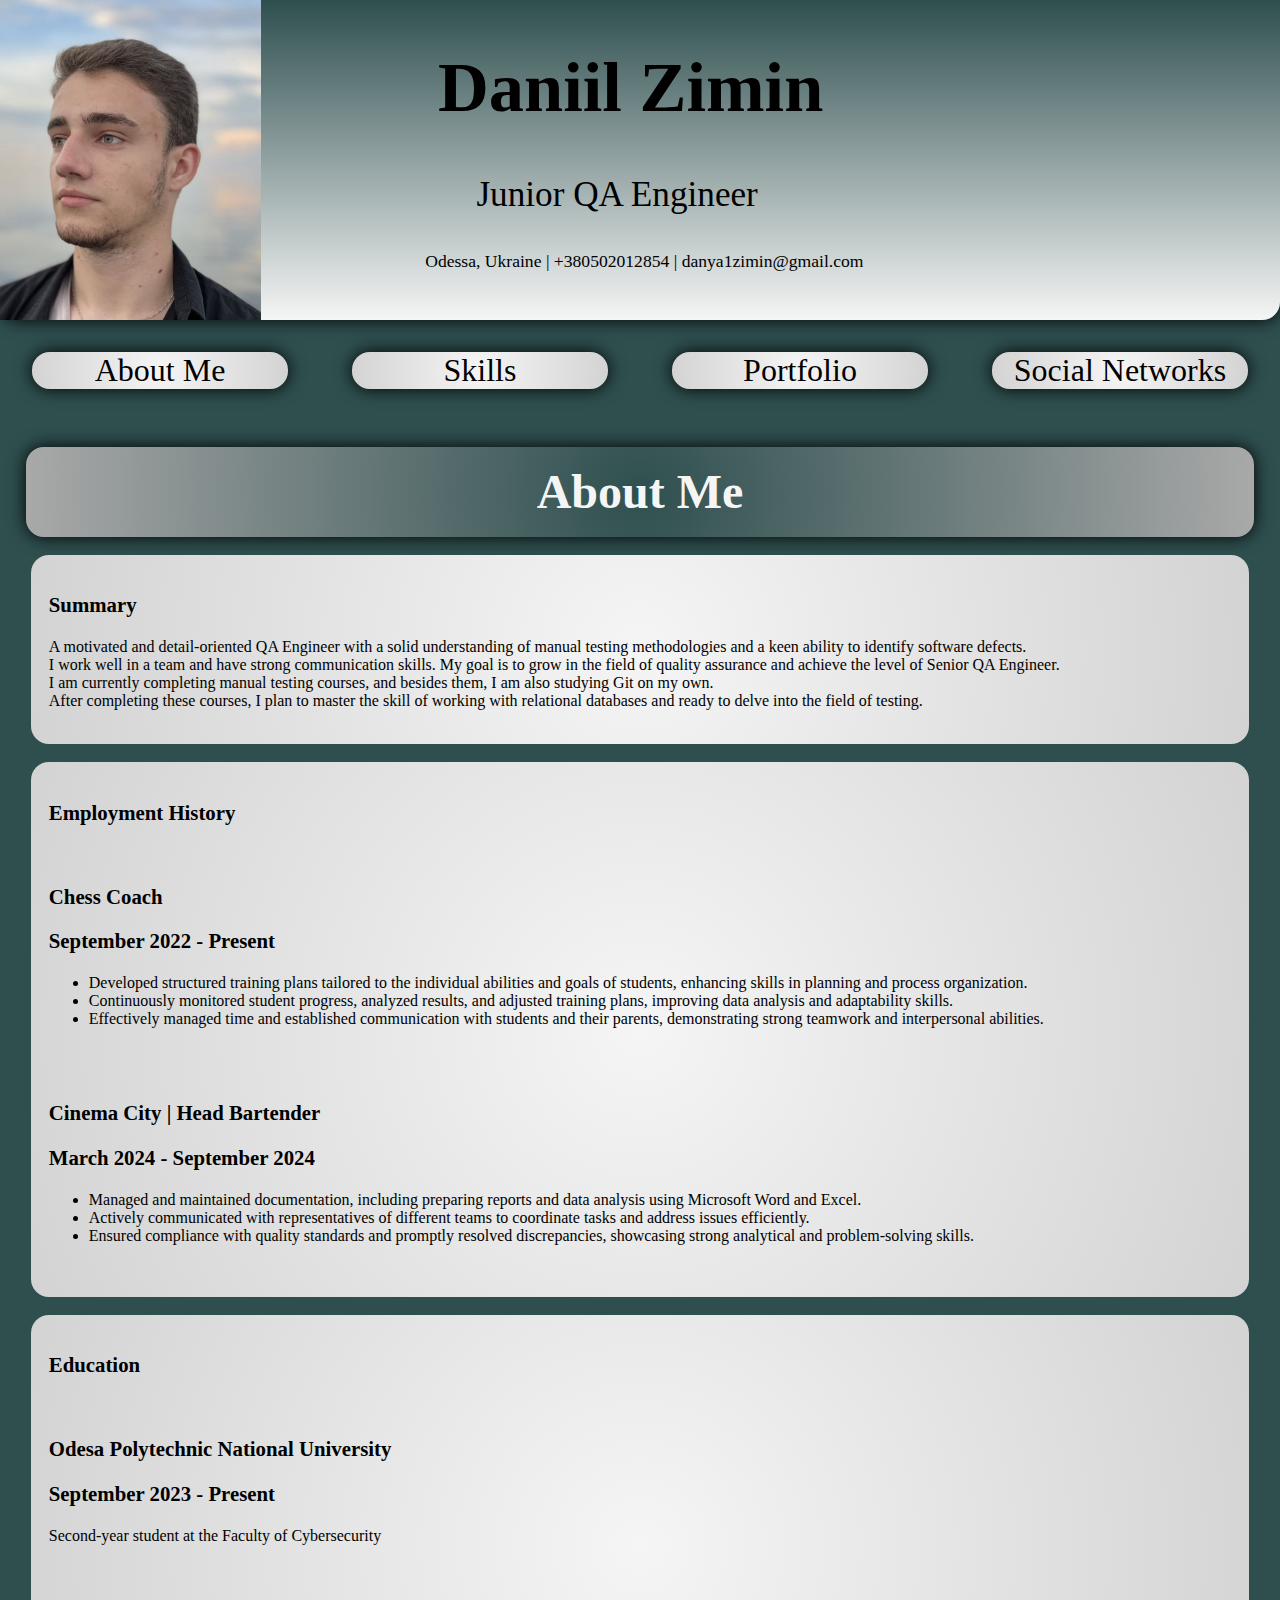
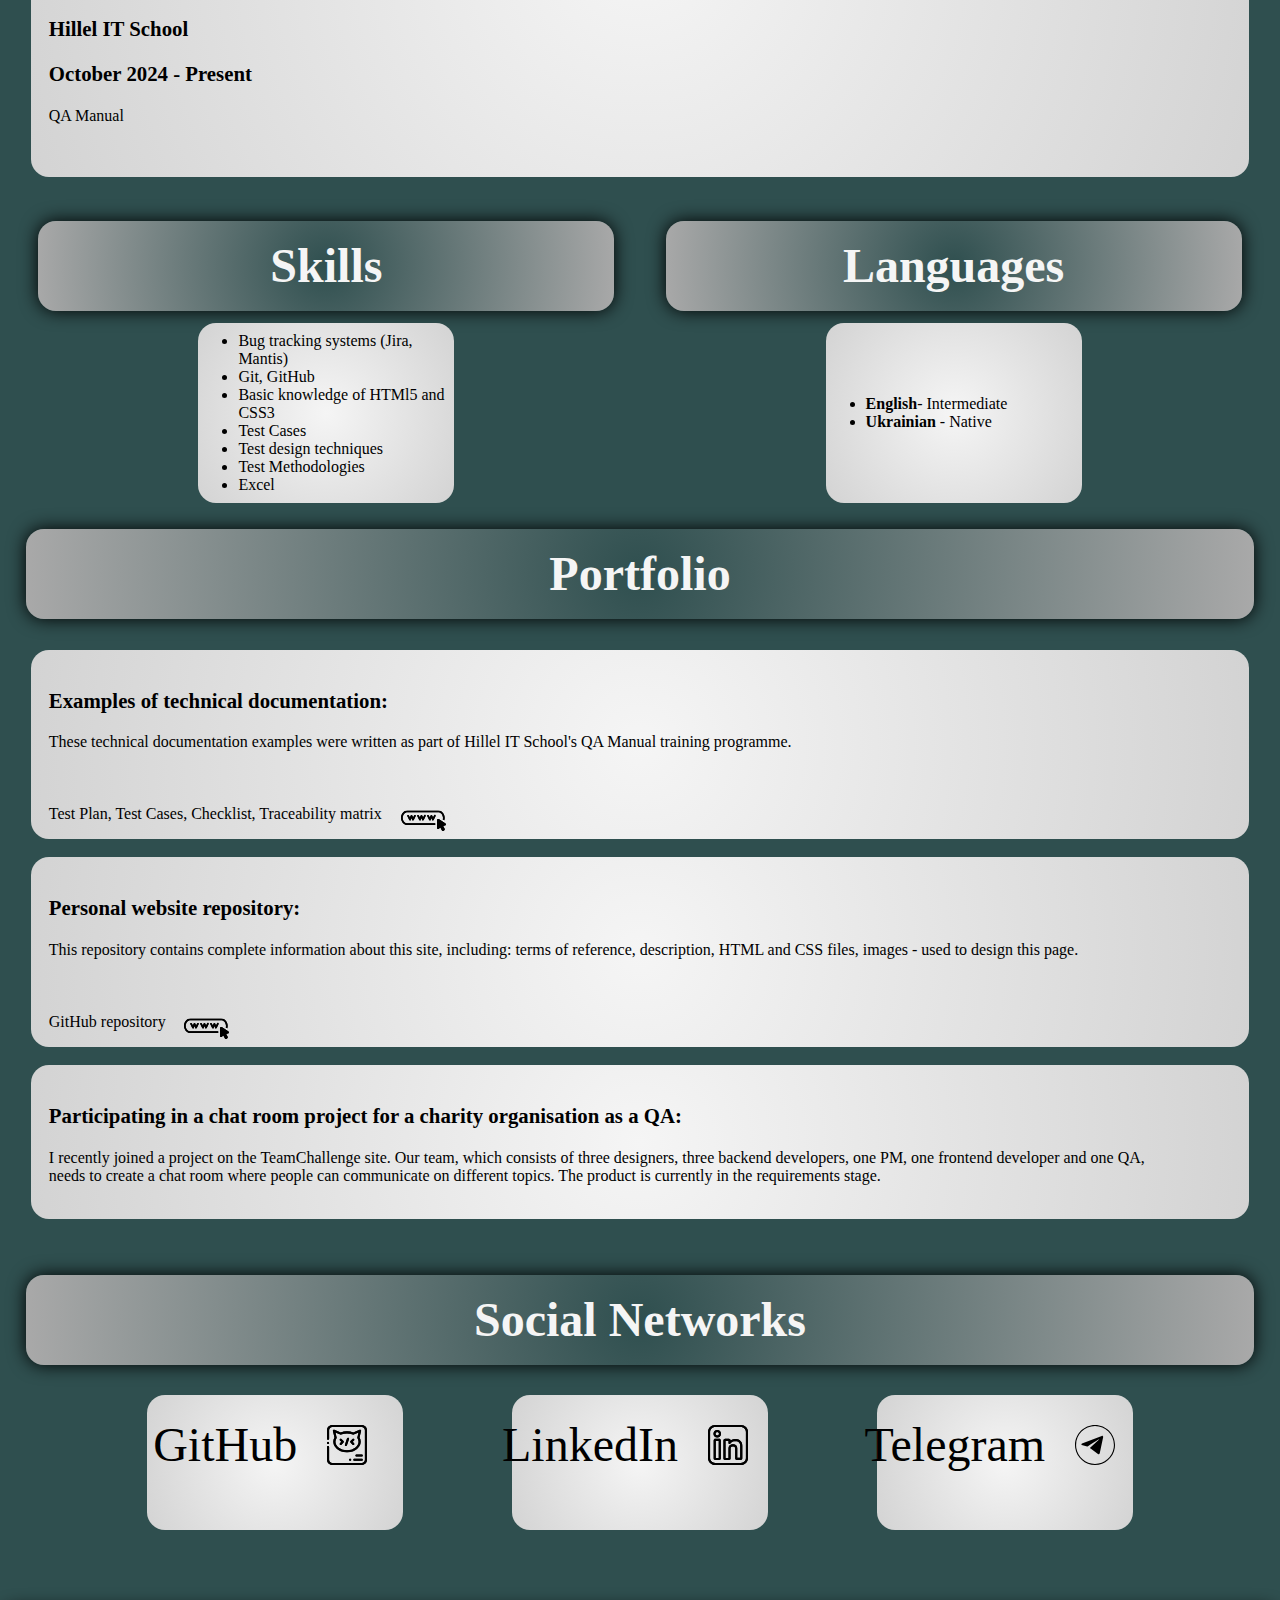
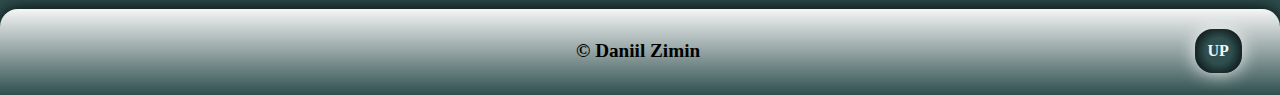
==== commit b542b7a5: "Images with .png format have been replaced with .svg format. Added effects that appear when hovering" ====
--- a/CV.html
+++ b/CV.html
@@ -177,7 +177,7 @@
                         <a href="https://drive.google.com/drive/folders/1Z6hibd7r9tRQC6Q4JJeoYV2yb-1fAeSc?usp=drive_link"
                            target="blank" id="google_drive">
                             Test Plan, Test Cases, Checklist, Traceability matrix</a>
-                            <img src="./images/link.png" alt="link_picture">
+                            <img src="./images/link.svg" alt="link_picture">
                     </p>
                 </article>
 
@@ -186,7 +186,7 @@
                     <p>This repository contains complete information about this site, including: terms of reference,
                         description, HTML and CSS files, images - used to design this page.<br>
                         <a href="https://github.com/SssiMmmo/CV" target="blank" id="cv_repository"> GitHub repository</a>
-                        <img src="./images/link.png" alt="link_picture">
+                        <img src="./images/link.svg" alt="link_picture">
                     </p>
                 </article>
 
@@ -207,16 +207,16 @@
             </div>
             <div id="social_links">
                 <div id="github">
-                    <a href="https://github.com/SssiMmmo" target="blank">GitHub</a>
-                    <img src="./images/githublogo.png" alt="github">
+                    <a href="https://github.com/SssiMmmo" target="blank">GitHub
+                    <img src="./images/githublogo.svg" alt="github"></a>
                 </div>
                 <div id="linkedin">
-                    <a href="https://www.linkedin.com/in/daniil-zimin-6a8973342/" target="blank">LinkedIn</a>
-                    <img src="./images/linkedinlogo.png" alt="linkedin">
+                    <a href="https://www.linkedin.com/in/daniil-zimin-6a8973342/" target="blank">LinkedIn
+                    <img src="./images/linkedinlogo.svg" alt="linkedin"></a>
                 </div>
                 <div id="telegram">
-                    <a href="https://t.me/dghsdghs" target="_blank">Telegram</a>
-                    <img src="./images/telegramlogo.png" alt="telegram">
+                    <a href="https://t.me/dghsdghs" target="_blank">Telegram
+                    <img src="./images/telegramlogo.svg" alt="telegram"></a>
                 </div>
             </div>
         </section>
--- a/style_CV.css
+++ b/style_CV.css
@@ -4,7 +4,7 @@
     padding: 0;
 }
 
-/*img {
+/*div,section {
     border: hotpink;
     border-style: dashed;
 }*/
@@ -62,12 +62,13 @@
 .name_of_section {
     display: flex;
     justify-content: center;
-    background: radial-gradient(circle, whitesmoke, lightgray);
+    background: radial-gradient(circle, darkslategrey, darkgray);
     border-radius: 2vh;
     height: 10vh;
     margin: 1vw;
     font-size: 2em;
     box-shadow: 0 0 2vh black;
+    color: whitesmoke;
 }
 
 #about_me, #portfolio, #social_networks{
@@ -107,8 +108,8 @@
     border-radius: 2vh;
     text-align: center;
     box-shadow: 0 0 2vh black;
-}
-
+    transition: transform 0.3s, box-shadow 0.3s;
+}
 
 #skills_languages {
     display: flex;
@@ -128,17 +129,27 @@
     border-radius: 2vh;
     width: 20vw;
     height: 20vh;
+    transition: transform 0.3s, box-shadow 0.3s;
 }
 
 #portfolio {
     display: flex;
     justify-content: space-evenly;
     flex-direction: column;
+    position: static;
 }
 #portfolio a {
     position: relative;
     top: 2vh;
     font-family: "JetBrains Mono SemiBold", cursive;
+}
+
+#portfolio img {
+    animation: link_rotation 5s ease-in-out infinite;
+}
+
+#tech_documentation, #website, #team_challenge {
+    transition: transform 0.3s ease-in-out, box-shadow 0.3s, font-size 0.3s;
 }
 
 #tech_documentation img, #website img {
@@ -158,8 +169,6 @@
     height: 20vh;
     position: relative;
     bottom: 2vh;
-    border-radius: 2vh;
-    background: darkslategray;
     margin: 2vw;
 }
 
@@ -169,6 +178,7 @@
     height: 15vh;
     position: relative;
     top: 2.5vh;
+    transition: transform 0.3s ease-in-out, box-shadow 0.3s;
 }
 
 footer {
@@ -192,25 +202,67 @@
 .button_up {
     position: relative;
     background: radial-gradient(circle, darkslategrey 40%, black);
+    box-shadow: 0 0 2vh whitesmoke;
     right: 3vw;
     bottom: 1.5vh;
     padding: 1%;
     border-radius: 2vh;
     font-family: "JetBrains Mono SemiBold", cursive;
+    transition: background 0.3s, box-shadow 0.3s;
 }
 
 .button_up a {
     color: whitesmoke;
+    transition: color 0.5s;
 }
 
 #github a, #linkedin a, #telegram a {
     display: flex;
     justify-content: center;
+    align-items: center;
     width: 20vw;
 }
 
-#github img, #linkedin img, #telegram img {
-    position: relative;
-    bottom: 2vh;
-    left: 7vw;
+#github:hover, #linkedin:hover, #telegram:hover {
+    transform: translateY(15%) scale(1.1);
+    box-shadow: 0 0 2vh black;
+}
+
+.button_up:hover {
+    background: radial-gradient(circle, whitesmoke, lightgray);
+    box-shadow: 0 0 2vh 1vh black;
+}
+
+.button_up:hover a {
+    color: black;
+}
+
+nav ul li:hover  {
+    transform: translateY(15%) scale(1.1);
+    box-shadow: 0 0 2vh 0.5vh black;
+}
+
+#tech_documentation:hover, #website:hover, #team_challenge:hover {
+    box-shadow: 0 0 20px black;
+    transform: scale(1.03);
+}
+
+#container_of_header_description a:hover {
+    text-decoration: black;
+    text-decoration-line: underline;
+    text-decoration-thickness: 10%;
+}
+
+#list_of_languages:hover, #list_of_skills:hover {
+    transform: translateY(5%) scale(1.2);
+    box-shadow: 0 0 2vh black;
+}
+
+@keyframes link_rotation {
+    from {
+        transform: rotateY(0deg);
+    }
+    to {
+        transform: rotateY(360deg);
+    }
 }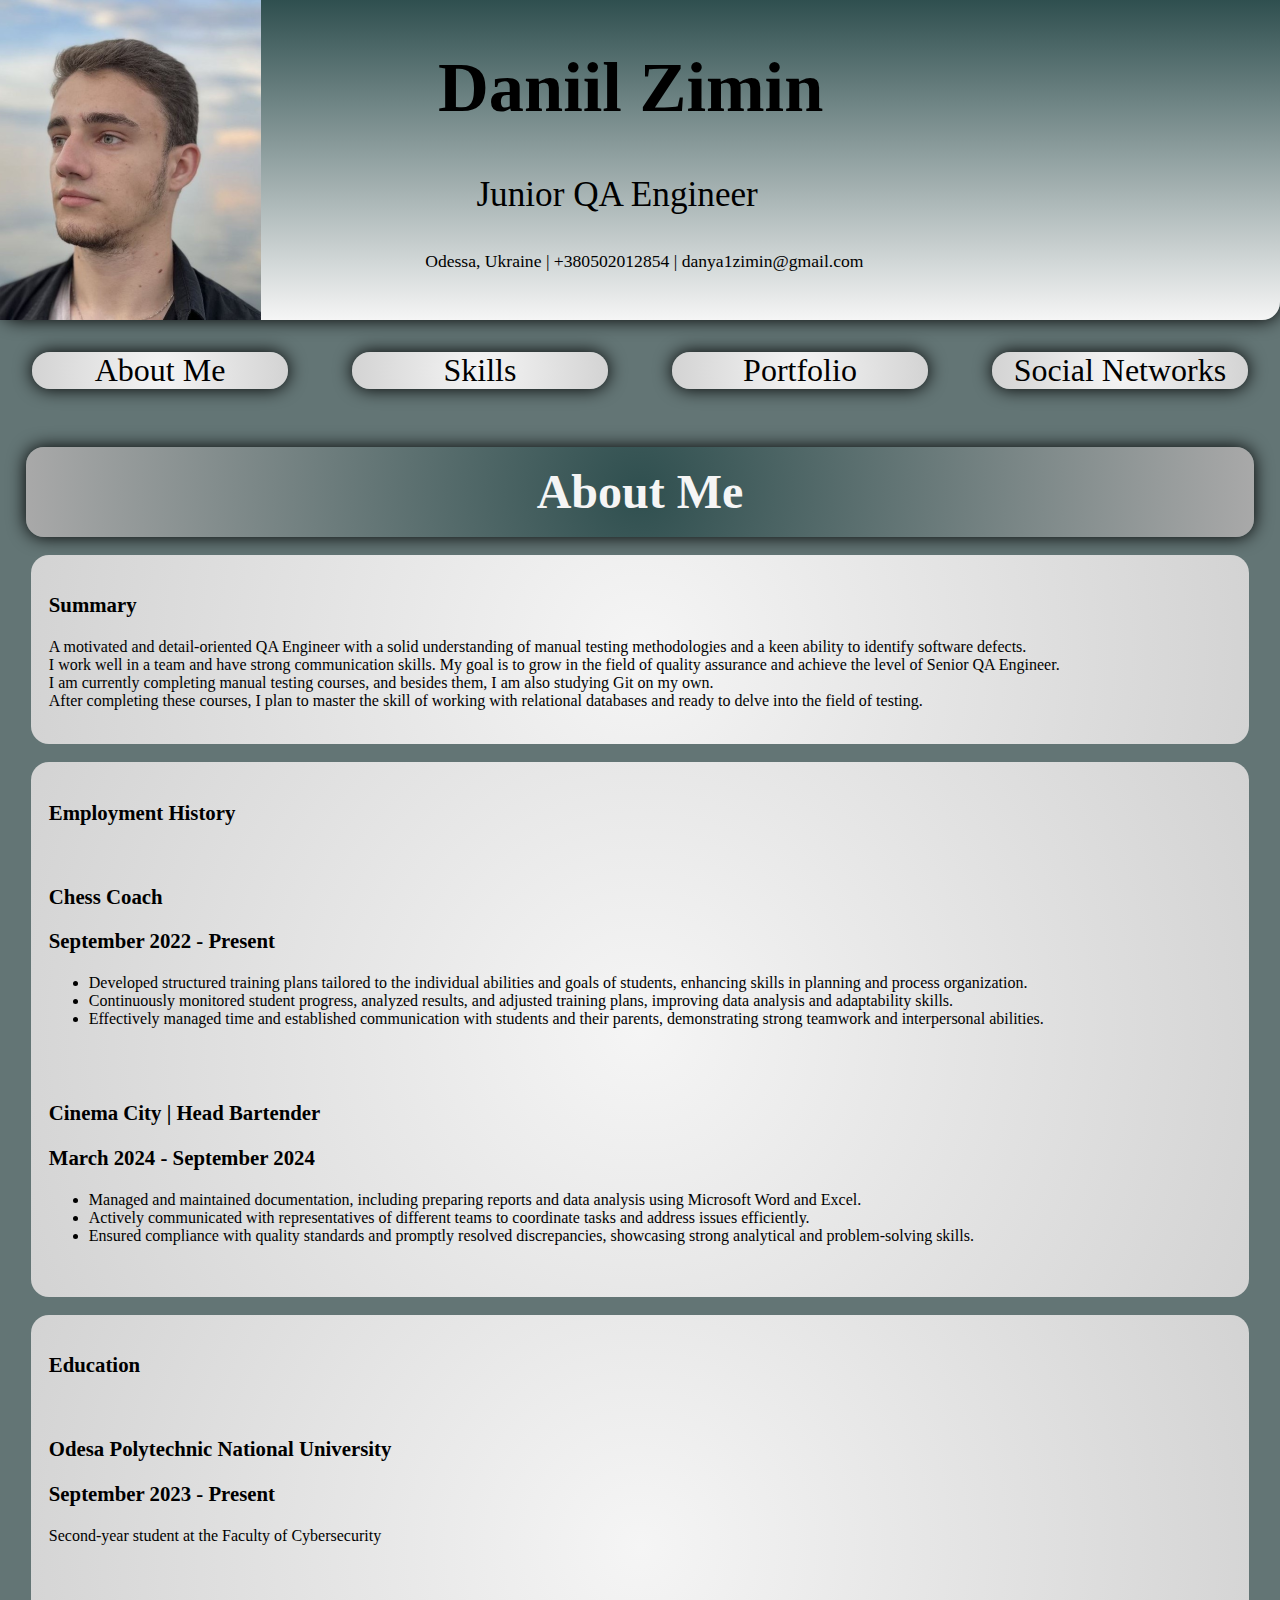
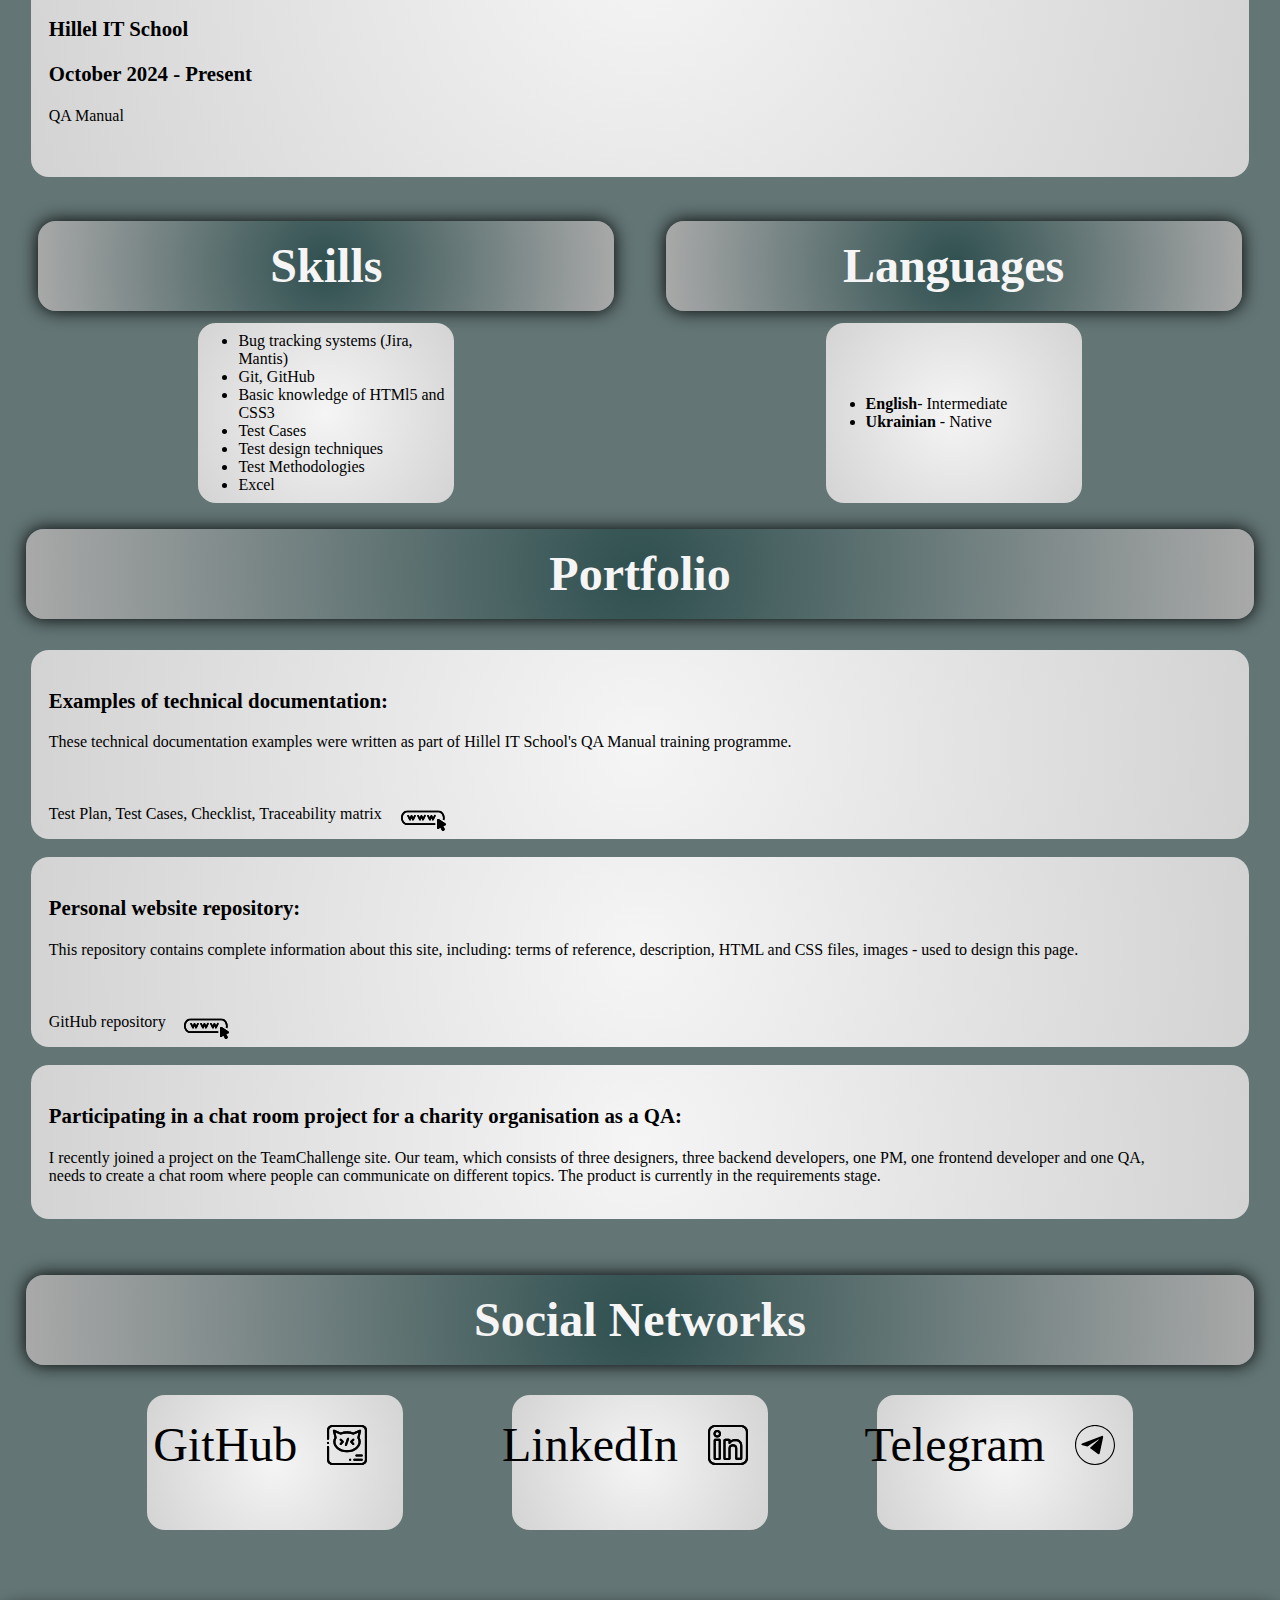
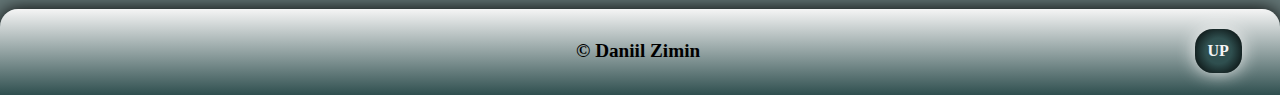
==== commit 86c8315b: "Favicon changed" ====
--- a/CV.html
+++ b/CV.html
@@ -5,7 +5,7 @@
     <meta name="viewport" content="width=device-width, initial-scale=1.0">
     <meta name="description" content="personal resume website">
     <link rel="stylesheet" type="text/css" href="./style_CV.css">
-    <link rel="icon" type="image/x-icon" href="./images/favicon.png">
+    <link rel="icon" type="image/x-icon" href="./images/favicon.svg">
     <title>CV_Daniil_Zimin</title>
 </head>
 <body>
--- a/style_CV.css
+++ b/style_CV.css
@@ -1,7 +1,8 @@
 body {
-    background: darkslategrey;
+    background: #637575;
     margin: 0;
     padding: 0;
+    font-family: "Times New Roman", serif;
 }
 
 /*div,section {
@@ -26,7 +27,7 @@
 header {
     display: flex;
     justify-content: center;
-    background: linear-gradient(to top, whitesmoke, darkslategrey);
+    background: linear-gradient(to top, whitesmoke, darkslategray);
     border-bottom-left-radius: 2vh;
     border-bottom-right-radius: 2vh;
     box-shadow: 0 0 2vh black;
@@ -62,7 +63,7 @@
 .name_of_section {
     display: flex;
     justify-content: center;
-    background: radial-gradient(circle, darkslategrey, darkgray);
+    background: radial-gradient(circle, darkslategray, darkgray);
     border-radius: 2vh;
     height: 10vh;
     margin: 1vw;
@@ -117,6 +118,7 @@
 }
 
 #name_skill, #name_lang {
+    position: relative;
     width: 45vw;
 }
 
@@ -186,7 +188,7 @@
     justify-content: space-between;
     align-items: center;
     padding-top: 2%;
-    background: linear-gradient(to top, darkslategrey , whitesmoke);
+    background: linear-gradient(to top, darkslategray , whitesmoke);
     border-top-left-radius: 2vh;
     border-top-right-radius: 2vh;
     box-shadow: 0 0 2vh black;
@@ -201,7 +203,7 @@
 
 .button_up {
     position: relative;
-    background: radial-gradient(circle, darkslategrey 40%, black);
+    background: radial-gradient(circle, darkslategray 40%, black);
     box-shadow: 0 0 2vh whitesmoke;
     right: 3vw;
     bottom: 1.5vh;
@@ -265,4 +267,80 @@
     to {
         transform: rotateY(360deg);
     }
-}+}
+
+@media (max-width: 768px) {
+    header {
+        flex-direction: column;
+        align-items: center;
+        justify-content: center;
+    }
+    #container_of_header_photo {
+        width: 40%;
+        left: 0;
+    }
+    #container_of_header_description {
+        flex-direction: column;
+        right: 1%;
+        text-align: center;
+    }
+    nav {
+        position: relative;
+        right: 3%;
+    }
+    nav ul {
+        flex-direction: column;
+    }
+    nav ul li {
+        width: 80%;
+        margin: 3%;
+        position: relative;
+        left: 10%;
+    }
+    #skills_languages {
+        flex-direction: column;
+        margin-bottom: 5%;
+    }
+    #list_of_skills, #list_of_languages {
+        width: 90%;
+        left: 5%;
+    }
+    #list_of_languages:hover, #list_of_skills:hover {
+        transform: translateY(5%) scale(1.05);
+        box-shadow: 0 0 2vh black;
+        z-index: 1000;
+    }
+    #name_skill, #name_lang {
+        margin: 5%;
+        width: 95%;
+        right: 2%;
+    }
+    #social_links {
+        flex-direction: column;
+        align-items: center;
+    }
+    #github, #linkedin, #telegram {
+        width: 100%;
+        margin: 3%;
+    }
+    #github:hover, #linkedin:hover, #telegram:hover {
+    transform: scale(1.05);
+    box-shadow: 0 0 2vh black;
+    }
+    #github a, #linkedin a, #telegram a {
+        position: relative;
+        left: 40%;
+    }
+    footer {
+        margin-top: 50%;
+    }
+    #copyright {
+        left: 35%;
+        bottom: 0;
+    }
+    .button_up {
+        bottom: 0;
+        border-radius: 0.5vh;
+    }
+
+}
